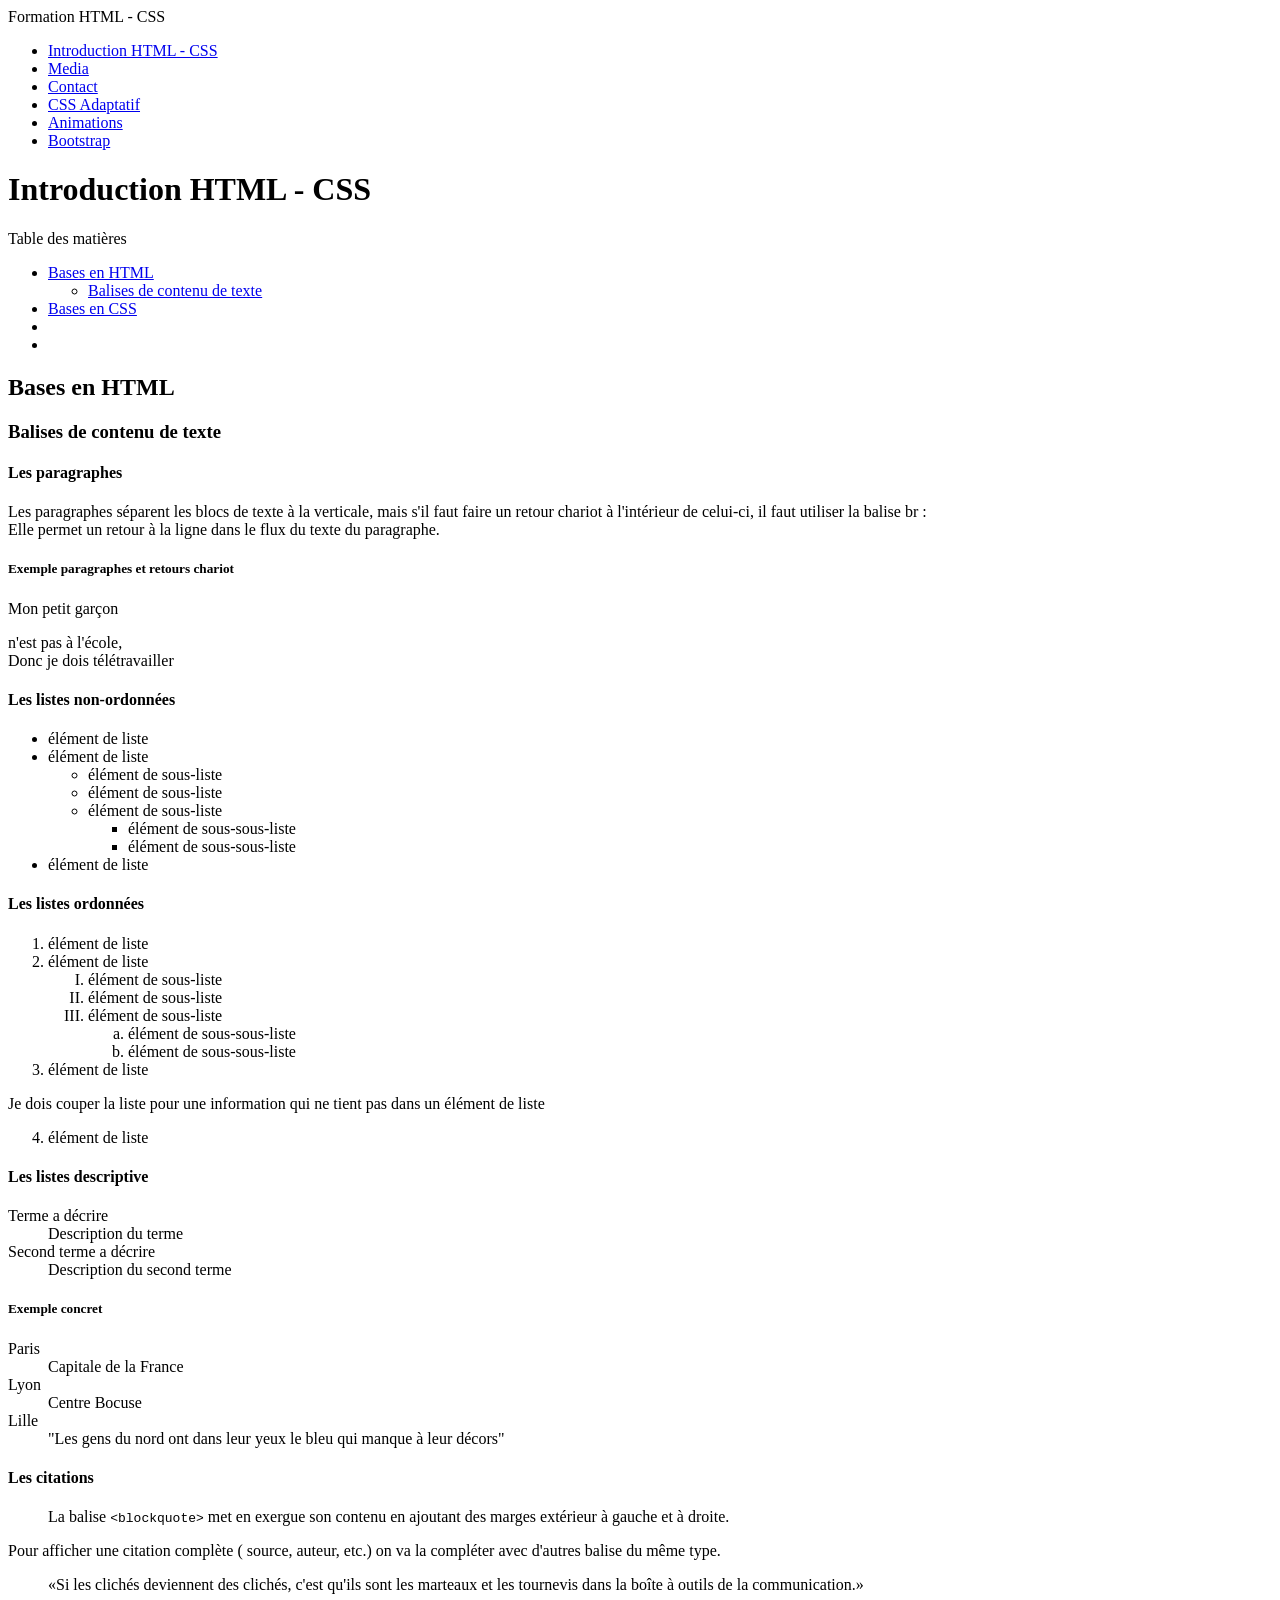
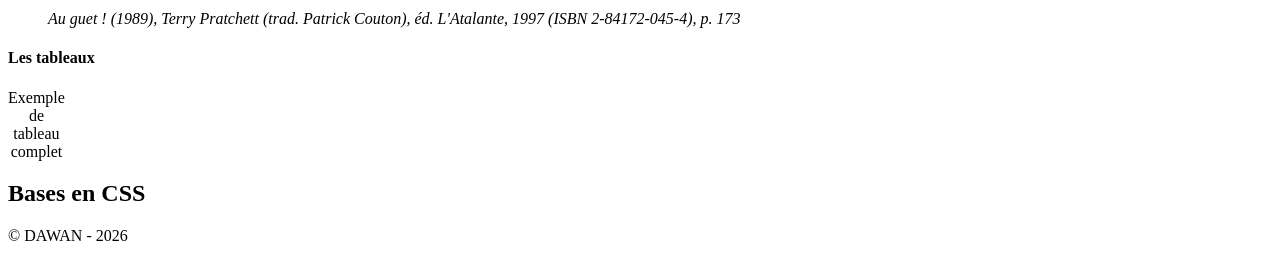
==== index.html @ 3b0980b7 "HTML intro balise de contenu de texte citation" ====
<!DOCTYPE html>
<html lang="fr">

<head>
    <meta charset="UTF-8" />
    <meta name="viewport" content="width=device-width, initial-scale=1.0" />
    <title>Introduction HTML - CSS | Formation HTML - CSS</title>
    <!-- Commentaire en HTML -->
    <!-- 
    C'est dans la partie head que l'on va aussi déclarer :  
        * Des meta supplémentaires pour le référencement
        * les liens vers les fichiers CSS de style du document
        * les liens vers les fichiers scripts (par exemple javascript)
    -->
</head>
<!-- Une seule balise body par page -->

<body>
    <header role="banner">
        <div>
            <span>Formation HTML - CSS</span>
        </div>
    </header>
    <nav role="navigation">
        <div>
            <ul>
                <li><a href="./index.html" title="Introduction HTML - CSS" aria-current="page"
                        target="_self">Introduction HTML - CSS</a></li>
                <li><a href="./media.html" title="Les media en HTML - CSS" target="_self">Media</a></li>
                <li><a href="./formulaire.html" title="Les formulaire en HTML - CSS" target="_self">Contact</a></li>
                <li><a href="./adaptatif.html" title="Le CSS Adaptatif" target="_self">CSS Adaptatif</a></li>
                <li><a href="./animations.html" title="Les animations en HTML - CSS" target="_self">Animations</a></li>
                <li><a href="./bootstrap.html" title="Le framework CSS bootstrap" target="_self">Bootstrap</a></li>
            </ul>
        </div>
    </nav>
    <!-- La balise main ne doit apparaître qu'une seule fois par document HTML -->
    <main>
        <header>
            <!-- l'élément de titre h1 ne doit apparaître qu'une fois par document HTML -->
            <h1>Introduction HTML - CSS</h1>
        </header>
        <!-- L'aside permet de créer du contenu dont la pertinence est satellite au contenu principal -->
        <aside>
            <span>Table des matières</span>
            <nav>
                <ul>
                    <li>
                        <a href="#bases-en-html" title="Aller à la section Bases HTML">Bases en HTML</a>
                        <ul>
                            <li><a href="#balises-de-contenu-de-texte"
                                    title="Aller à la section balises de texte">Balises de contenu de texte</a></li>
                        </ul>
                    </li>
                    <li><a href="#bases-en-css" title="Aller à la section Bases CSS">Bases en CSS</a></li>
                    <li><a href="#" title="Aller à la section "></a></li>
                    <li><a href="#" title="Aller à la section "></a></li>
                </ul>
            </nav>
        </aside>
        <!-- On divise le sujet "Introduction au HTML - CSS en deux partie distincte en utilisant les section" -->
        <section>
            <h2 id="bases-en-html">Bases en HTML</h2>
            <h3 id="balises-de-contenu-de-texte">Balises de contenu de texte</h3>
            <article>
                <h4>Les paragraphes</h4>
                <p>
                    Les paragraphes séparent les blocs de texte à la verticale, mais s'il faut faire un retour
                    chariot à l'intérieur de celui-ci, il faut utiliser la balise br : <br />
                    Elle permet un retour à la ligne dans le flux du texte du paragraphe.
                </p>
                <h5>Exemple paragraphes et retours chariot</h5>
                <p>
                    Mon petit garçon
                </p>
                <p>
                    n'est pas à l'école, <br />Donc je dois télétravailler
                </p>
            </article>
            <article>
                <h4>Les listes non-ordonnées</h4>
                <ul>
                    <li>élément de liste</li>
                    <li>
                        élément de liste
                        <ul>
                            <li>élément de sous-liste</li>
                            <li>élément de sous-liste</li>
                            <li>
                                élément de sous-liste
                                <ul>
                                    <li>élément de sous-sous-liste</li>
                                    <li>élément de sous-sous-liste</li>
                                </ul>
                            </li>
                        </ul>
                    </li>
                    <li>élément de liste</li>
                </ul>
            </article>
            <article>
                <h4>Les listes ordonnées</h4>
                <ol>
                    <li>élément de liste</li>
                    <li>
                        élément de liste
                        <ol type="I">
                            <li>élément de sous-liste</li>
                            <li>élément de sous-liste</li>
                            <li>
                                élément de sous-liste
                                <ol type="a">
                                    <li>élément de sous-sous-liste</li>
                                    <li>élément de sous-sous-liste</li>
                                </ol>
                            </li>
                        </ol>
                    </li>
                    <li>élément de liste</li>
                </ol>
                <p>
                    Je dois couper la liste pour une information qui ne tient pas dans un élément de liste
                </p>
                <ol start="4">
                    <li>élément de liste</li>
                </ol>
            </article>
            <article>
                <h4>Les listes descriptive</h4>
                <dl>
                    <dt>Terme a décrire</dt>
                    <dd>Description du terme</dd>

                    <dt>Second terme a décrire</dt>
                    <dd>Description du second terme</dd>
                </dl>
                <h5>Exemple concret</h5>
                <dl>
                    <dt>Paris</dt>
                    <dd>Capitale de la France</dd>

                    <dt>Lyon</dt>
                    <dd>Centre Bocuse</dd>

                    <dt>Lille</dt>
                    <dd>"Les gens du nord ont dans leur yeux le bleu qui manque à leur décors"</dd>
                </dl>
            </article>
            <article>
                <h4>Les citations</h4>
                <blockquote>
                    <p>
                        La balise <code>&lt;blockquote&gt;</code> met en exergue son contenu en ajoutant des marges
                        extérieur à gauche et à droite.
                    </p>
                </blockquote>
                <p>
                    Pour afficher une citation complète ( source, auteur, etc.) on va la compléter avec d'autres balise du même type.
                </p>
                <blockquote>
                    <p>
                        <q cite="https://fr.wikiquote.org/wiki/Terry_Pratchett#Au_guet_!,_1989">Si les clichés deviennent des clichés, c'est qu'ils sont les marteaux et les tournevis dans la boîte à outils de la communication.</q>
                    </p>
                    <p>
                        <cite>Au guet ! (1989), Terry Pratchett (trad. Patrick Couton), éd. L'Atalante, 1997  (ISBN 2-84172-045-4), p. 173</cite>
                    </p>
                </blockquote>
            </article>
            <article>
                <h4>Les tableaux</h4>
                <table>
                    <caption>Exemple de tableau complet</caption>
                    <thead>
                        <tr>
                            
                        </tr>
                    </thead>
                    <tbody>

                    </tbody>
                    <tfoot>

                    </tfoot>
                </table>
            </article>
        </section>
        <section>
            <h2 id="bases-en-CSS">Bases en CSS</h2>
        </section>
    </main>
    <footer>
        <div>
            &copy; DAWAN - 2026
        </div>
    </footer>
</body>

</html>
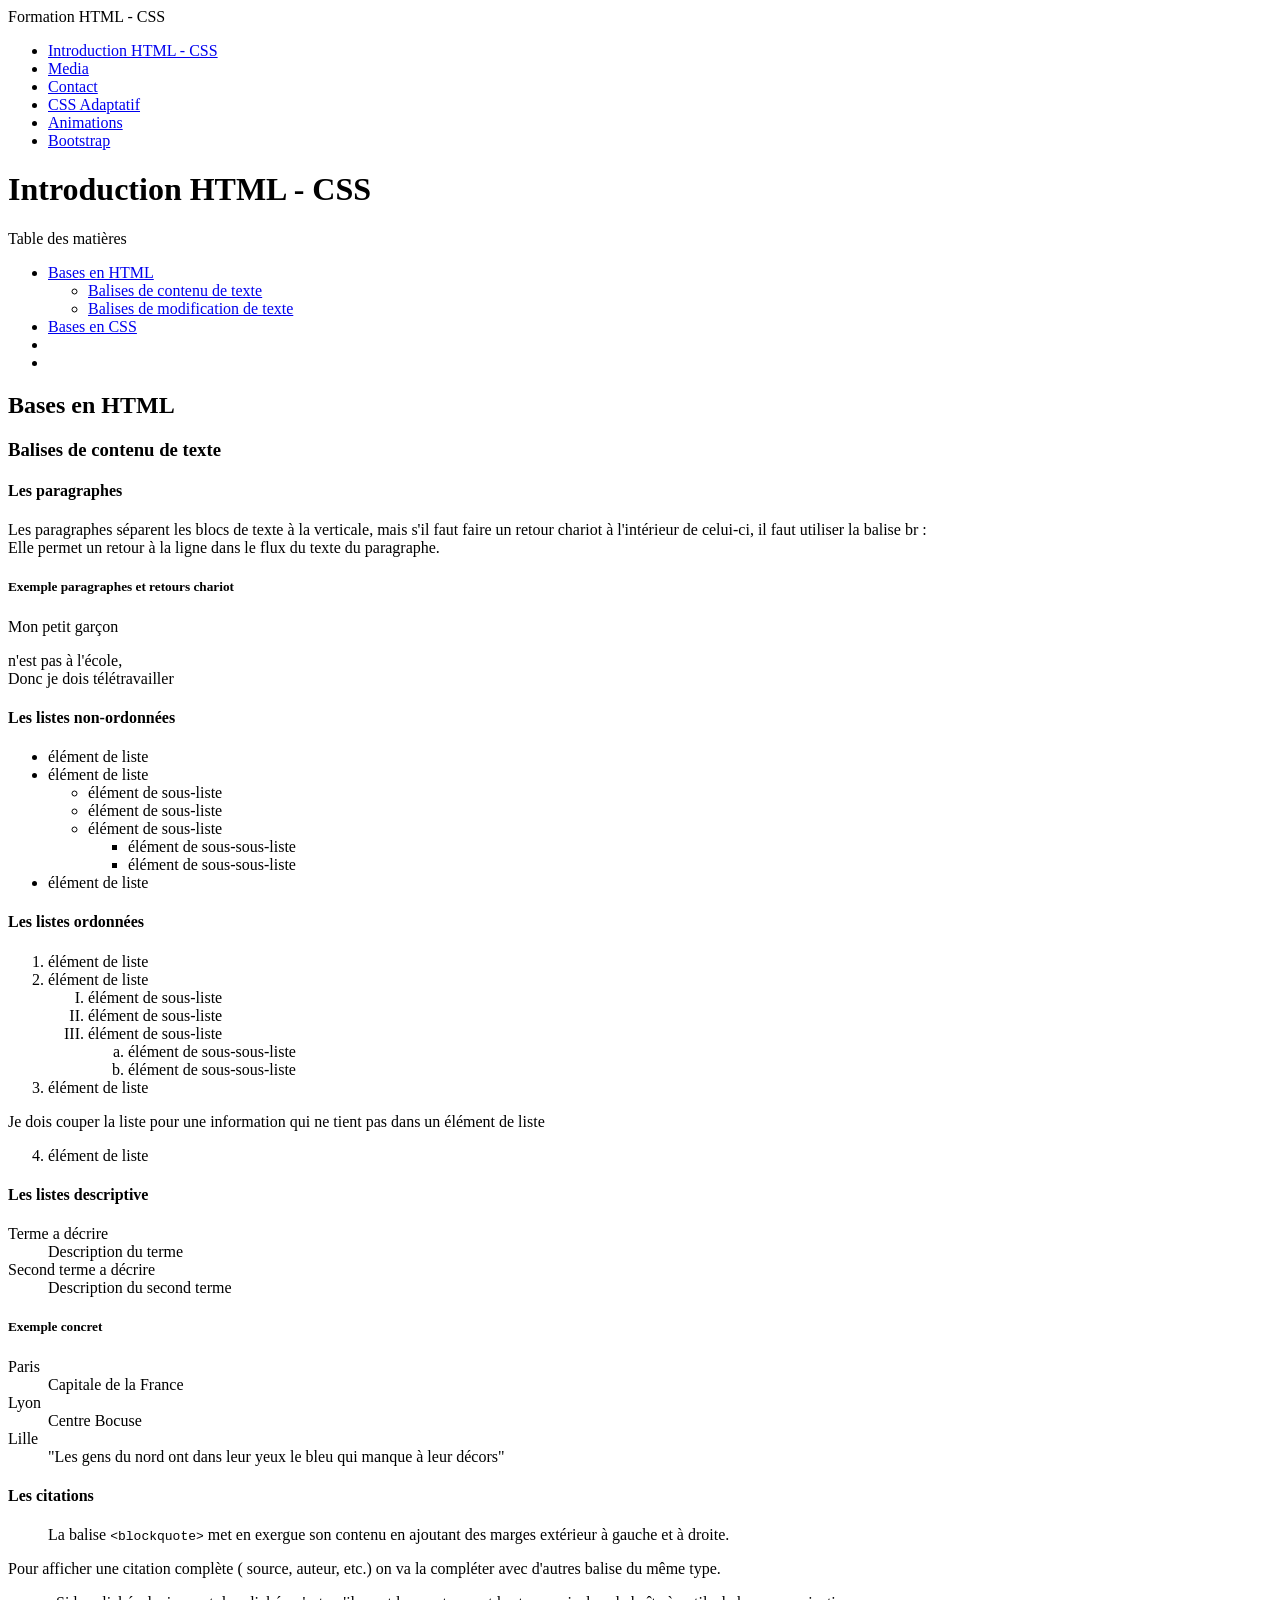
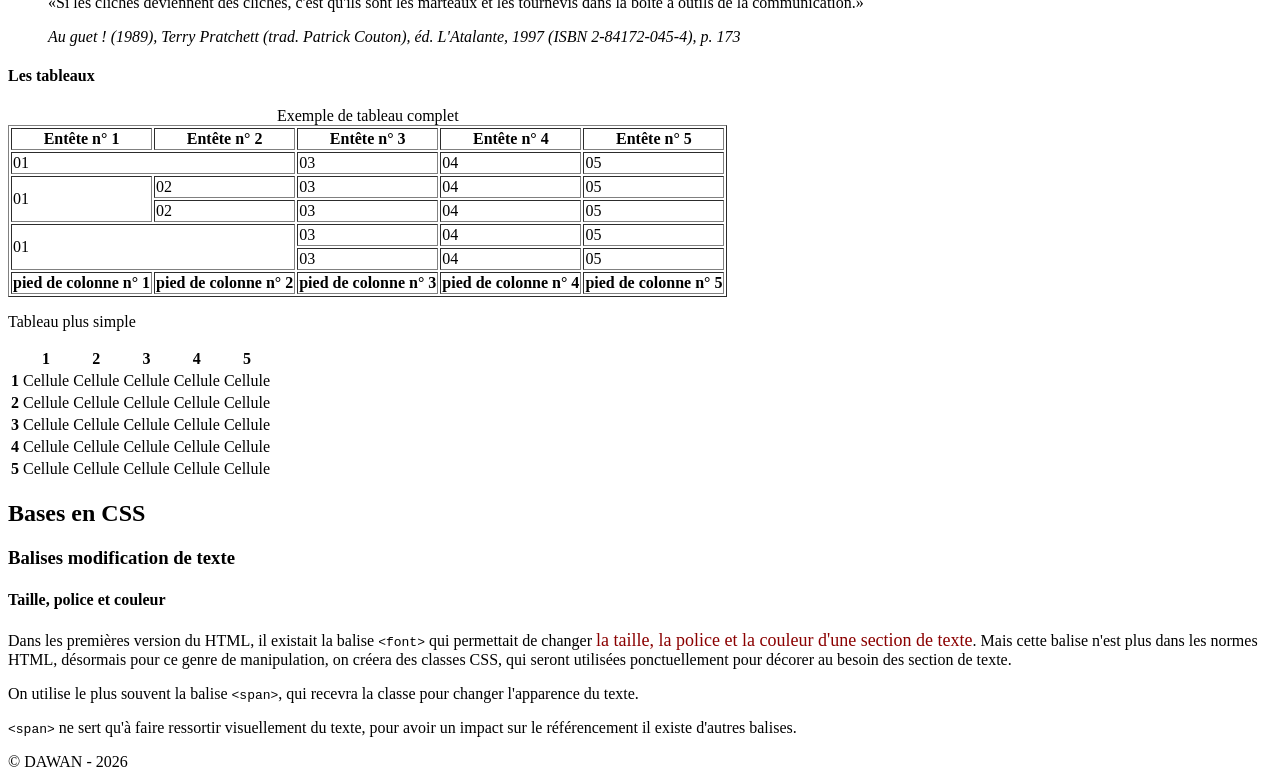
==== commit a1052d15: "HTML intro balise de modification de texte" ====
--- a/index.html
+++ b/index.html
@@ -49,7 +49,11 @@
                         <a href="#bases-en-html" title="Aller à la section Bases HTML">Bases en HTML</a>
                         <ul>
                             <li><a href="#balises-de-contenu-de-texte"
-                                    title="Aller à la section balises de texte">Balises de contenu de texte</a></li>
+                                    title="Aller à la section balises de contenu texte">Balises de contenu de texte</a>
+                            </li>
+                            <li><a href="#balises-modification-de-texte"
+                                    title="Aller à la section balises de modification de texte">Balises de modification
+                                    de texte</a></li>
                         </ul>
                     </li>
                     <li><a href="#bases-en-css" title="Aller à la section Bases CSS">Bases en CSS</a></li>
@@ -155,37 +159,157 @@
                     </p>
                 </blockquote>
                 <p>
-                    Pour afficher une citation complète ( source, auteur, etc.) on va la compléter avec d'autres balise du même type.
+                    Pour afficher une citation complète ( source, auteur, etc.) on va la compléter avec d'autres balise
+                    du même type.
                 </p>
                 <blockquote>
                     <p>
-                        <q cite="https://fr.wikiquote.org/wiki/Terry_Pratchett#Au_guet_!,_1989">Si les clichés deviennent des clichés, c'est qu'ils sont les marteaux et les tournevis dans la boîte à outils de la communication.</q>
+                        <q cite="https://fr.wikiquote.org/wiki/Terry_Pratchett#Au_guet_!,_1989">Si les clichés
+                            deviennent des clichés, c'est qu'ils sont les marteaux et les tournevis dans la boîte à
+                            outils de la communication.</q>
                     </p>
                     <p>
-                        <cite>Au guet ! (1989), Terry Pratchett (trad. Patrick Couton), éd. L'Atalante, 1997  (ISBN 2-84172-045-4), p. 173</cite>
+                        <cite>Au guet ! (1989), Terry Pratchett (trad. Patrick Couton), éd. L'Atalante, 1997 (ISBN
+                            2-84172-045-4), p. 173</cite>
                     </p>
                 </blockquote>
             </article>
             <article>
                 <h4>Les tableaux</h4>
-                <table>
+                <table border="1">
                     <caption>Exemple de tableau complet</caption>
                     <thead>
                         <tr>
-                            
+                            <th role="columnheader">Entête n° 1</th>
+                            <th role="columnheader">Entête n° 2</th>
+                            <th role="columnheader">Entête n° 3</th>
+                            <th role="columnheader">Entête n° 4</th>
+                            <th role="columnheader">Entête n° 5</th>
                         </tr>
                     </thead>
                     <tbody>
-
+                        <tr>
+                            <td colspan="2">01</td>
+                            <!--<td>02</td>-->
+                            <td>03</td>
+                            <td>04</td>
+                            <td>05</td>
+                        </tr>
+                        <tr>
+                            <td rowspan="2">01</td>
+                            <td>02</td>
+                            <td>03</td>
+                            <td>04</td>
+                            <td>05</td>
+                        </tr>
+                        <tr>
+                            <!--<td>01</td>-->
+                            <td>02</td>
+                            <td>03</td>
+                            <td>04</td>
+                            <td>05</td>
+                        </tr>
+                        <tr>
+                            <!-- appliquer ce qu'il faut pour que la cellule suivante fasse 2 colonnes et deux lignes -->
+                            <td colspan="2" rowspan="2">01</td>
+                            <!--<td>02</td>-->
+                            <td>03</td>
+                            <td>04</td>
+                            <td>05</td>
+                        </tr>
+                        <tr>
+                            <!--<td>01</td>-->
+                            <!--<td>02</td>-->
+                            <td>03</td>
+                            <td>04</td>
+                            <td>05</td>
+                        </tr>
                     </tbody>
                     <tfoot>
-
+                        <tr>
+                            <th>pied de colonne n° 1</th>
+                            <th>pied de colonne n° 2</th>
+                            <th>pied de colonne n° 3</th>
+                            <th>pied de colonne n° 4</th>
+                            <th>pied de colonne n° 5</th>
+                        </tr>
                     </tfoot>
+                </table>
+                <p>
+                    Tableau plus simple
+                </p>
+                <table>
+                    <tr>
+                        <th></th>
+                        <th role="columnheader">1</th>
+                        <th role="columnheader">2</th>
+                        <th role="columnheader">3</th>
+                        <th role="columnheader">4</th>
+                        <th role="columnheader">5</th>
+                    </tr>
+                    <tr>
+                        <th role="rowheader">1</th>
+                        <td>Cellule</td>
+                        <td>Cellule</td>
+                        <td>Cellule</td>
+                        <td>Cellule</td>
+                        <td>Cellule</td>
+                    </tr>
+                    <tr>
+                        <th role="rowheader">2</th>
+                        <td>Cellule</td>
+                        <td>Cellule</td>
+                        <td>Cellule</td>
+                        <td>Cellule</td>
+                        <td>Cellule</td>
+                    </tr>
+                    <tr>
+                        <th role="rowheader">3</th>
+                        <td>Cellule</td>
+                        <td>Cellule</td>
+                        <td>Cellule</td>
+                        <td>Cellule</td>
+                        <td>Cellule</td>
+                    </tr>
+                    <tr>
+                        <th role="rowheader">4</th>
+                        <td>Cellule</td>
+                        <td>Cellule</td>
+                        <td>Cellule</td>
+                        <td>Cellule</td>
+                        <td>Cellule</td>
+                    </tr>
+                    <tr>
+                        <th role="rowheader">5</th>
+                        <td>Cellule</td>
+                        <td>Cellule</td>
+                        <td>Cellule</td>
+                        <td>Cellule</td>
+                        <td>Cellule</td>
+                    </tr>
                 </table>
             </article>
         </section>
         <section>
             <h2 id="bases-en-CSS">Bases en CSS</h2>
+            <h3 id="balises-modification-de-texte">Balises modification de texte</h3>
+            <article>
+                <h4>Taille, police et couleur</h4>
+                <p>
+                    Dans les premières version du HTML, il existait la balise <code>&lt;font&gt;</code> qui permettait
+                    de changer
+                    <font size="4" face="Impact" color="darkred">la taille, la police et la couleur d'une section de
+                        texte</font>. Mais cette balise n'est plus dans les normes HTML, désormais pour ce genre de
+                    manipulation, on créera des classes CSS, qui seront utilisées ponctuellement pour décorer au besoin
+                    des section de texte.
+                </p>
+                <p>
+                    On utilise le plus souvent la balise <code>&lt;span&gt;</code>, qui recevra la classe pour changer <span class="danger">l'apparence du texte</span>.
+                </p>
+                <p>
+                    <code>&lt;span&gt;</code> ne sert qu'à faire ressortir visuellement du texte, pour avoir un impact sur le <span class="titi">référencement</span> il existe d'autres balises.
+                </p>
+            </article>
         </section>
     </main>
     <footer>
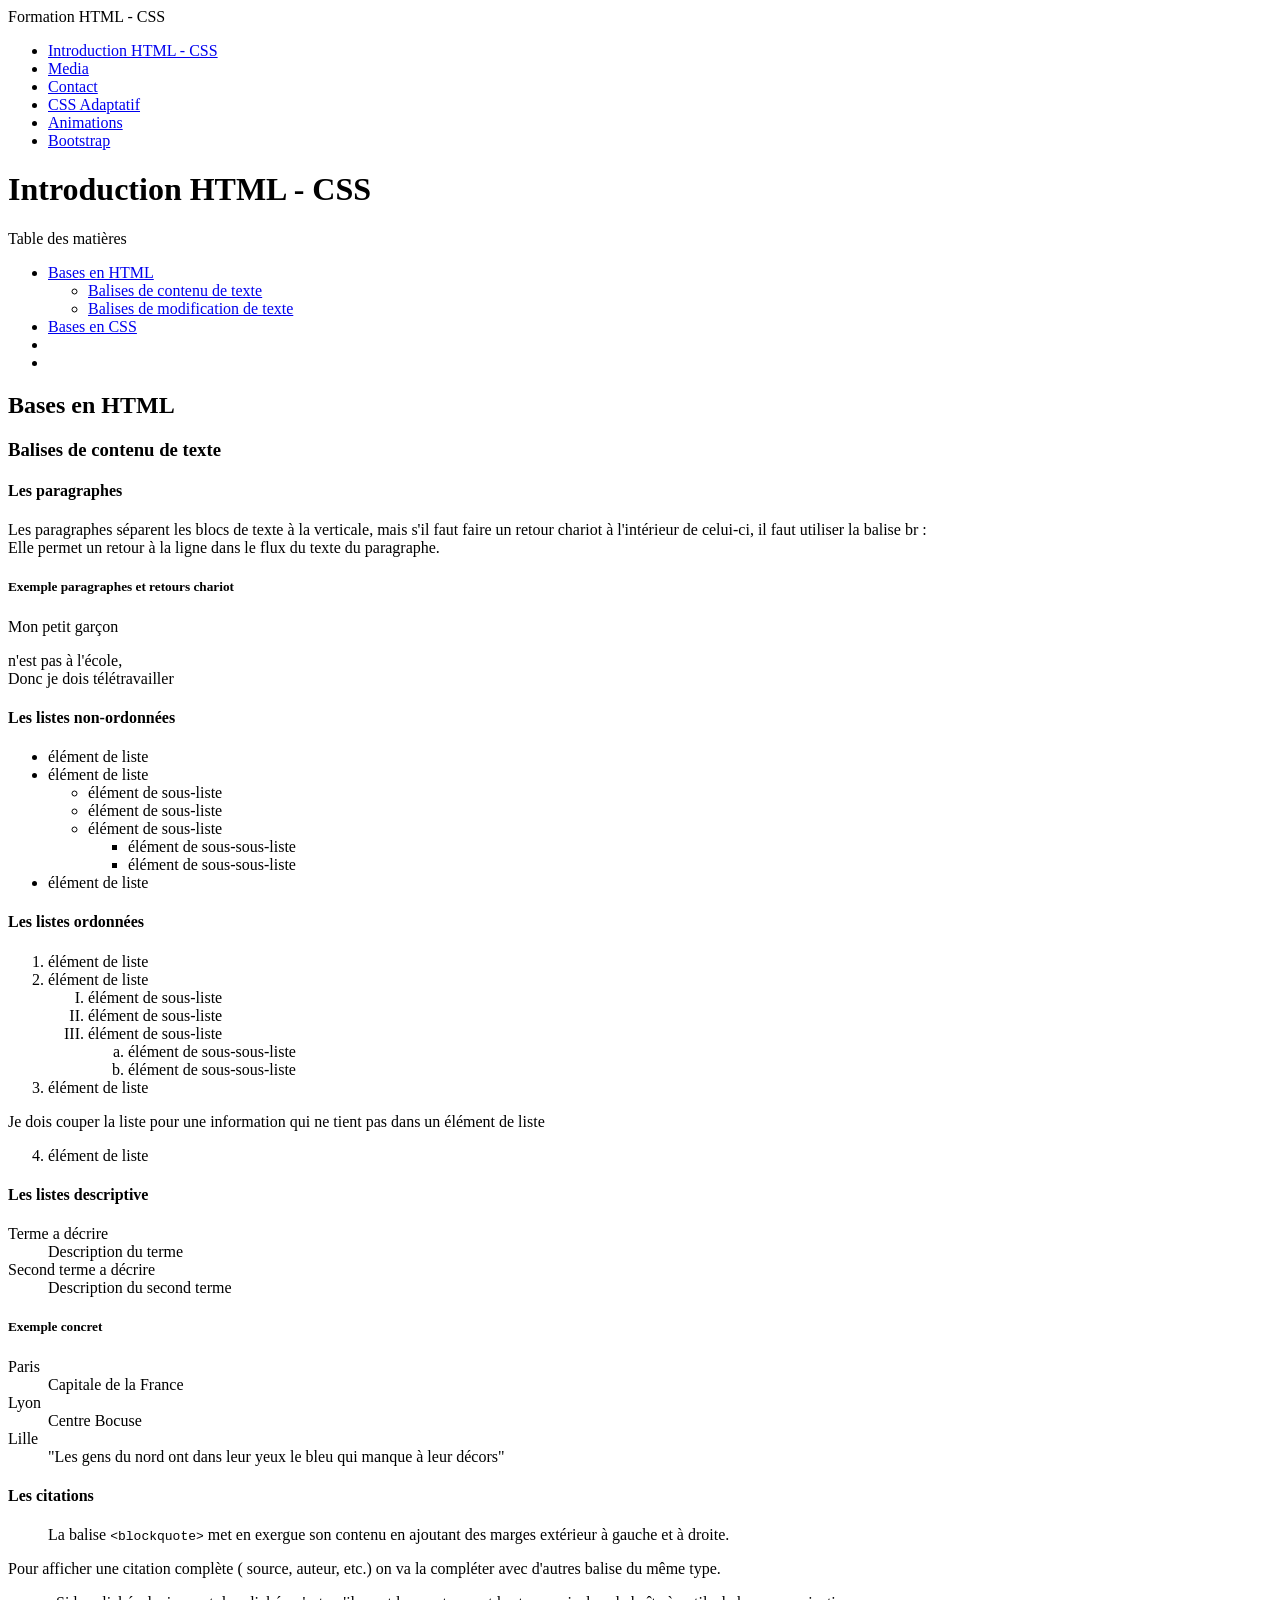
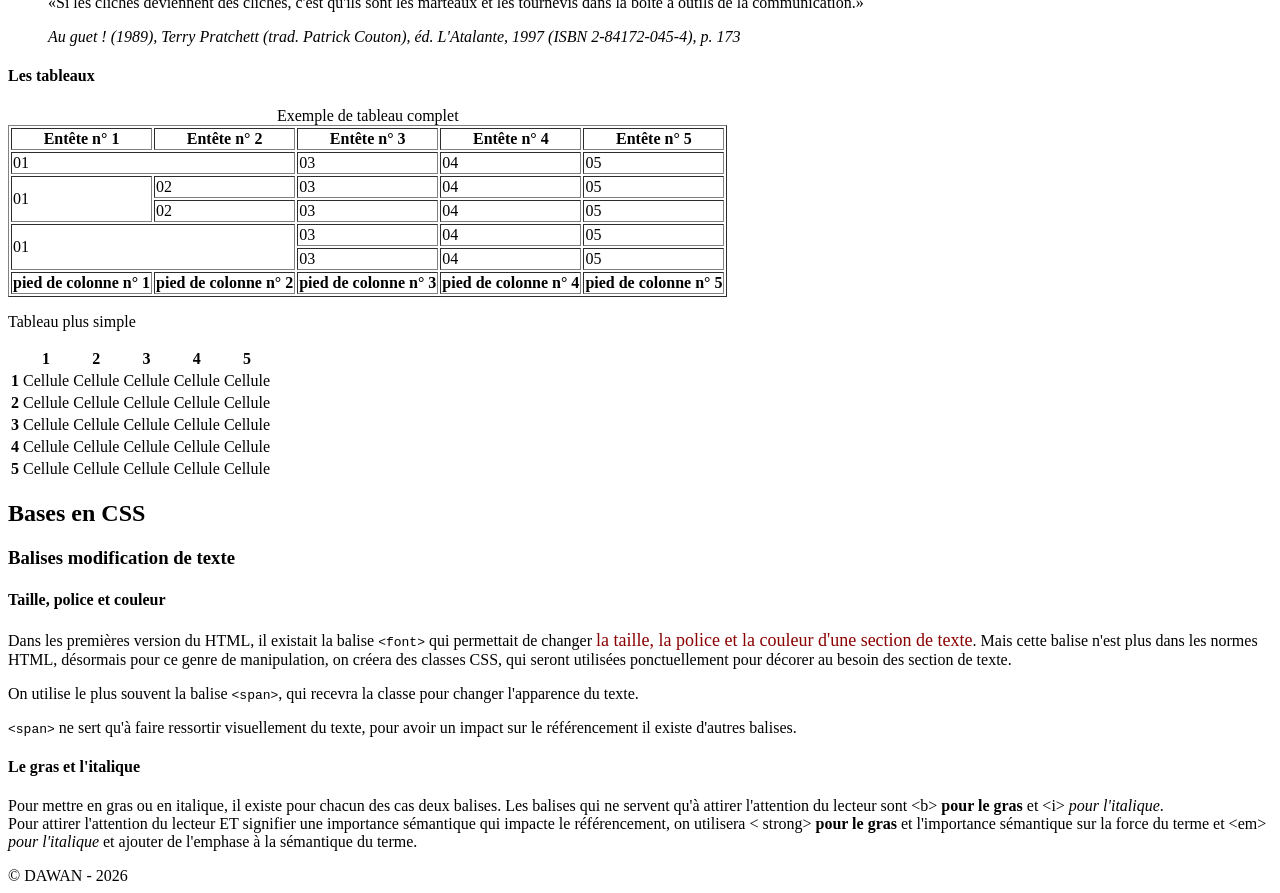
==== commit 52e288bd: "HTML intro balise de contenu de texte gras italique" ====
--- a/index.html
+++ b/index.html
@@ -304,10 +304,20 @@
                     des section de texte.
                 </p>
                 <p>
-                    On utilise le plus souvent la balise <code>&lt;span&gt;</code>, qui recevra la classe pour changer <span class="danger">l'apparence du texte</span>.
-                </p>
-                <p>
-                    <code>&lt;span&gt;</code> ne sert qu'à faire ressortir visuellement du texte, pour avoir un impact sur le <span class="titi">référencement</span> il existe d'autres balises.
+                    On utilise le plus souvent la balise <code>&lt;span&gt;</code>, qui recevra la classe pour changer
+                    <span class="danger">l'apparence du texte</span>.
+                </p>
+                <p>
+                    <code>&lt;span&gt;</code> ne sert qu'à faire ressortir visuellement du texte, pour avoir un impact
+                    sur le <span class="titi">référencement</span> il existe d'autres balises.
+                </p>
+            </article>
+            <article>
+                <h4>Le gras et l'italique</h4>
+                <p>
+                    Pour mettre en gras ou en italique, il existe pour chacun des cas deux balises. Les balises qui ne
+                    servent qu'à attirer l'attention du lecteur sont &lt;b&gt; <b>pour le gras</b> et &lt;i&gt; <i>pour l'italique</i>.<br />
+                    Pour attirer l'attention du lecteur ET signifier une importance sémantique qui impacte le référencement, on utilisera &lt; strong&gt; <strong>pour le gras</strong> et l'importance sémantique sur la force du terme et &lt;em&gt; <em>pour l'italique</em> et ajouter de l'emphase à la sémantique du terme.
                 </p>
             </article>
         </section>
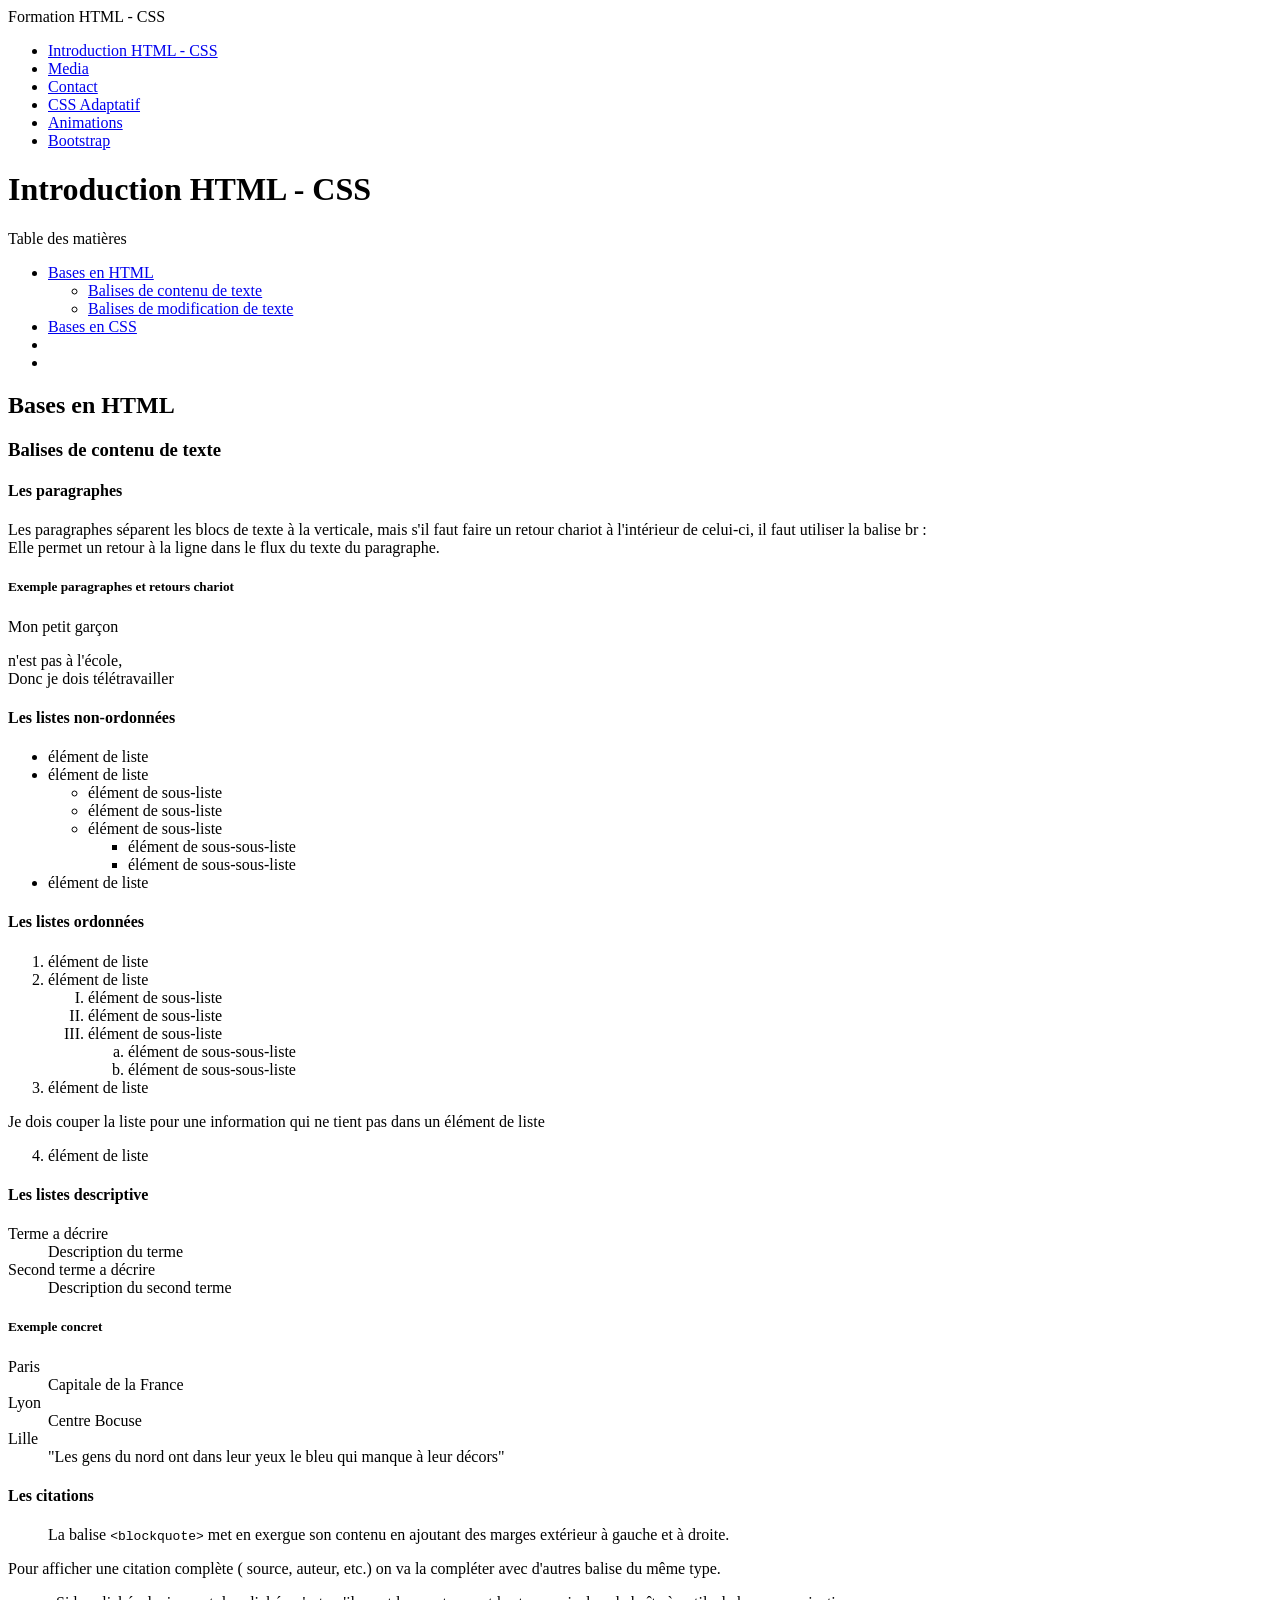
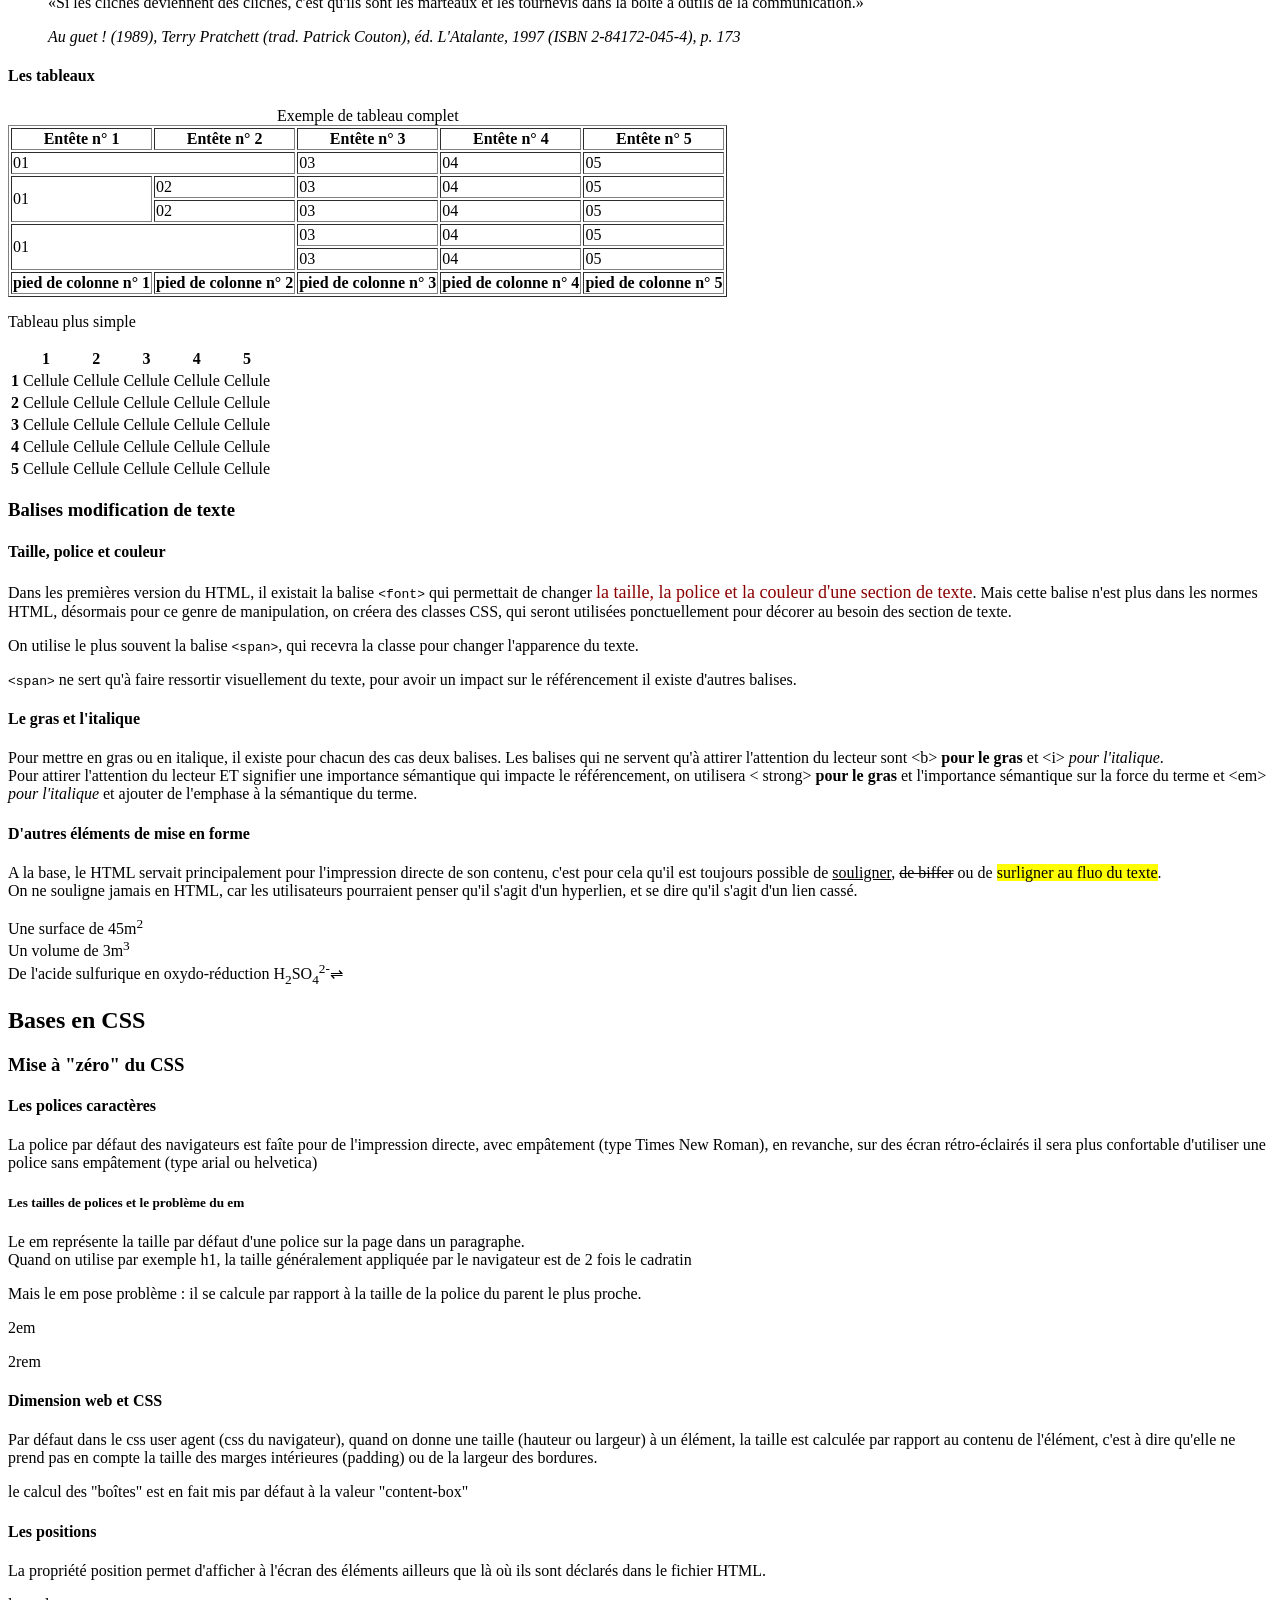
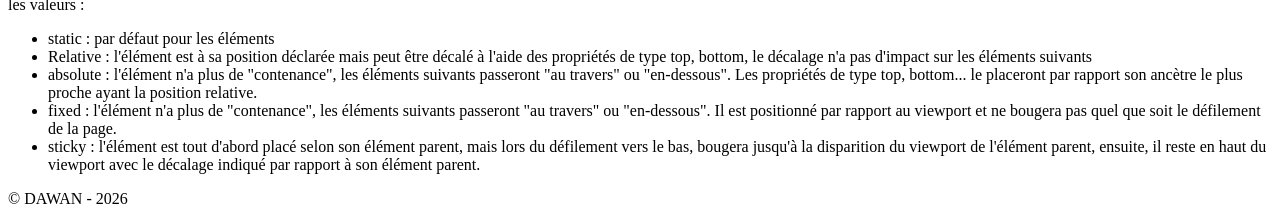
==== commit efdeb704: "CSS intro : page préparée" ====
--- a/index.html
+++ b/index.html
@@ -289,9 +289,6 @@
                     </tr>
                 </table>
             </article>
-        </section>
-        <section>
-            <h2 id="bases-en-CSS">Bases en CSS</h2>
             <h3 id="balises-modification-de-texte">Balises modification de texte</h3>
             <article>
                 <h4>Taille, police et couleur</h4>
@@ -316,9 +313,92 @@
                 <h4>Le gras et l'italique</h4>
                 <p>
                     Pour mettre en gras ou en italique, il existe pour chacun des cas deux balises. Les balises qui ne
-                    servent qu'à attirer l'attention du lecteur sont &lt;b&gt; <b>pour le gras</b> et &lt;i&gt; <i>pour l'italique</i>.<br />
-                    Pour attirer l'attention du lecteur ET signifier une importance sémantique qui impacte le référencement, on utilisera &lt; strong&gt; <strong>pour le gras</strong> et l'importance sémantique sur la force du terme et &lt;em&gt; <em>pour l'italique</em> et ajouter de l'emphase à la sémantique du terme.
-                </p>
+                    servent qu'à attirer l'attention du lecteur sont &lt;b&gt; <b>pour le gras</b> et &lt;i&gt; <i>pour
+                        l'italique</i>.<br />
+                    Pour attirer l'attention du lecteur ET signifier une importance sémantique qui impacte le
+                    référencement, on utilisera &lt; strong&gt; <strong>pour le gras</strong> et l'importance sémantique
+                    sur la force du terme et &lt;em&gt; <em>pour l'italique</em> et ajouter de l'emphase à la sémantique
+                    du terme.
+                </p>
+            </article>
+            <article>
+                <h4>D'autres éléments de mise en forme</h4>
+                <p>
+                    A la base, le HTML servait principalement pour l'impression directe de son contenu, c'est pour
+                    cela qu'il est toujours possible de <u>souligner</u>, <s>de biffer</s> ou de <mark>surligner au fluo
+                        du texte</mark>.<br />
+                    On ne souligne jamais en HTML, car les utilisateurs pourraient penser qu'il s'agit d'un hyperlien,
+                    et se dire qu'il s'agit d'un lien cassé.
+                </p>
+                <p>
+                    Une surface de 45m<sup>2</sup><br />
+                    Un volume de 3m<sup>3</sup><br />
+                    De l'acide sulfurique en oxydo-réduction H<sub>2</sub>SO<sub>4</sub><sup>2-</sup>&#x21CC;
+                </p>
+            </article>
+        </section>
+        <section>
+            <h2 id="bases-en-css">Bases en CSS</h2>
+            <h3 id="mise-a-zero-du-css">Mise à "zéro" du CSS</h3>
+            <article>
+                <h4>Les polices caractères</h4>
+                <p>
+                    La police par défaut des navigateurs est faîte pour de l'impression directe, avec empâtement (type Times New Roman), en revanche, sur des écran rétro-éclairés il sera plus confortable d'utiliser une police sans empâtement (type arial ou helvetica)
+                </p>
+                <h5>Les tailles de polices et le problème du em</h5>
+                <p>
+                    Le em représente la taille par défaut d'une police sur la page dans un paragraphe.<br />
+                    Quand on utilise par exemple h1, la taille généralement appliquée par le navigateur est de 2 fois le cadratin
+                </p>
+                <p>
+                    Mais le em pose problème : il se calcule par rapport à la taille de la police du parent le plus proche.
+                </p>
+                <p>
+                    2em
+                </p>
+
+                <p>
+                    2rem
+                </p>
+            </article>
+            <article>
+                <h4>Dimension web et CSS</h4>
+                <p>
+                    Par défaut dans le css user agent (css du navigateur), quand on donne une taille (hauteur ou largeur) à un élément, la taille est calculée par rapport au contenu de l'élément, c'est à dire qu'elle ne prend pas en compte la taille des marges intérieures (padding) ou de la largeur des bordures.
+                </p>
+                <p>
+                    le calcul des "boîtes" est en fait mis par défaut à la valeur "content-box"
+                </p>
+
+
+            </article>
+            <article>
+                <h4>Les positions</h4>
+                <p>
+                    La propriété position permet d'afficher à l'écran des éléments ailleurs que là où ils sont déclarés dans le fichier HTML.
+                </p>
+                <p>
+                    les valeurs :
+                </p>
+                <ul>
+                    <li>
+                        static : par défaut pour les éléments
+                    </li>
+                    <li>
+                        Relative : l'élément est à sa position déclarée mais peut être décalé à l'aide des propriétés de type top, bottom, le décalage n'a pas d'impact sur les éléments suivants
+                    </li>
+                    <li>
+                        absolute : l'élément n'a plus de "contenance", les éléments suivants passeront "au travers" ou "en-dessous". Les propriétés de type top, bottom... le placeront par rapport son ancètre le plus proche ayant la position relative.
+                    </li>
+                    <li>
+                        fixed : l'élément n'a plus de "contenance", les éléments suivants passeront "au travers" ou "en-dessous". Il est positionné par rapport au viewport et ne bougera pas quel que soit le défilement de la page.
+                    </li>
+                    <li>
+                        sticky : l'élément est tout d'abord placé selon son élément parent, mais lors du défilement vers le bas, bougera jusqu'à la disparition du viewport de l'élément parent, ensuite, il reste en haut du viewport avec le décalage indiqué par rapport à son élément parent.
+                    </li>
+
+
+                </ul>
             </article>
         </section>
     </main>
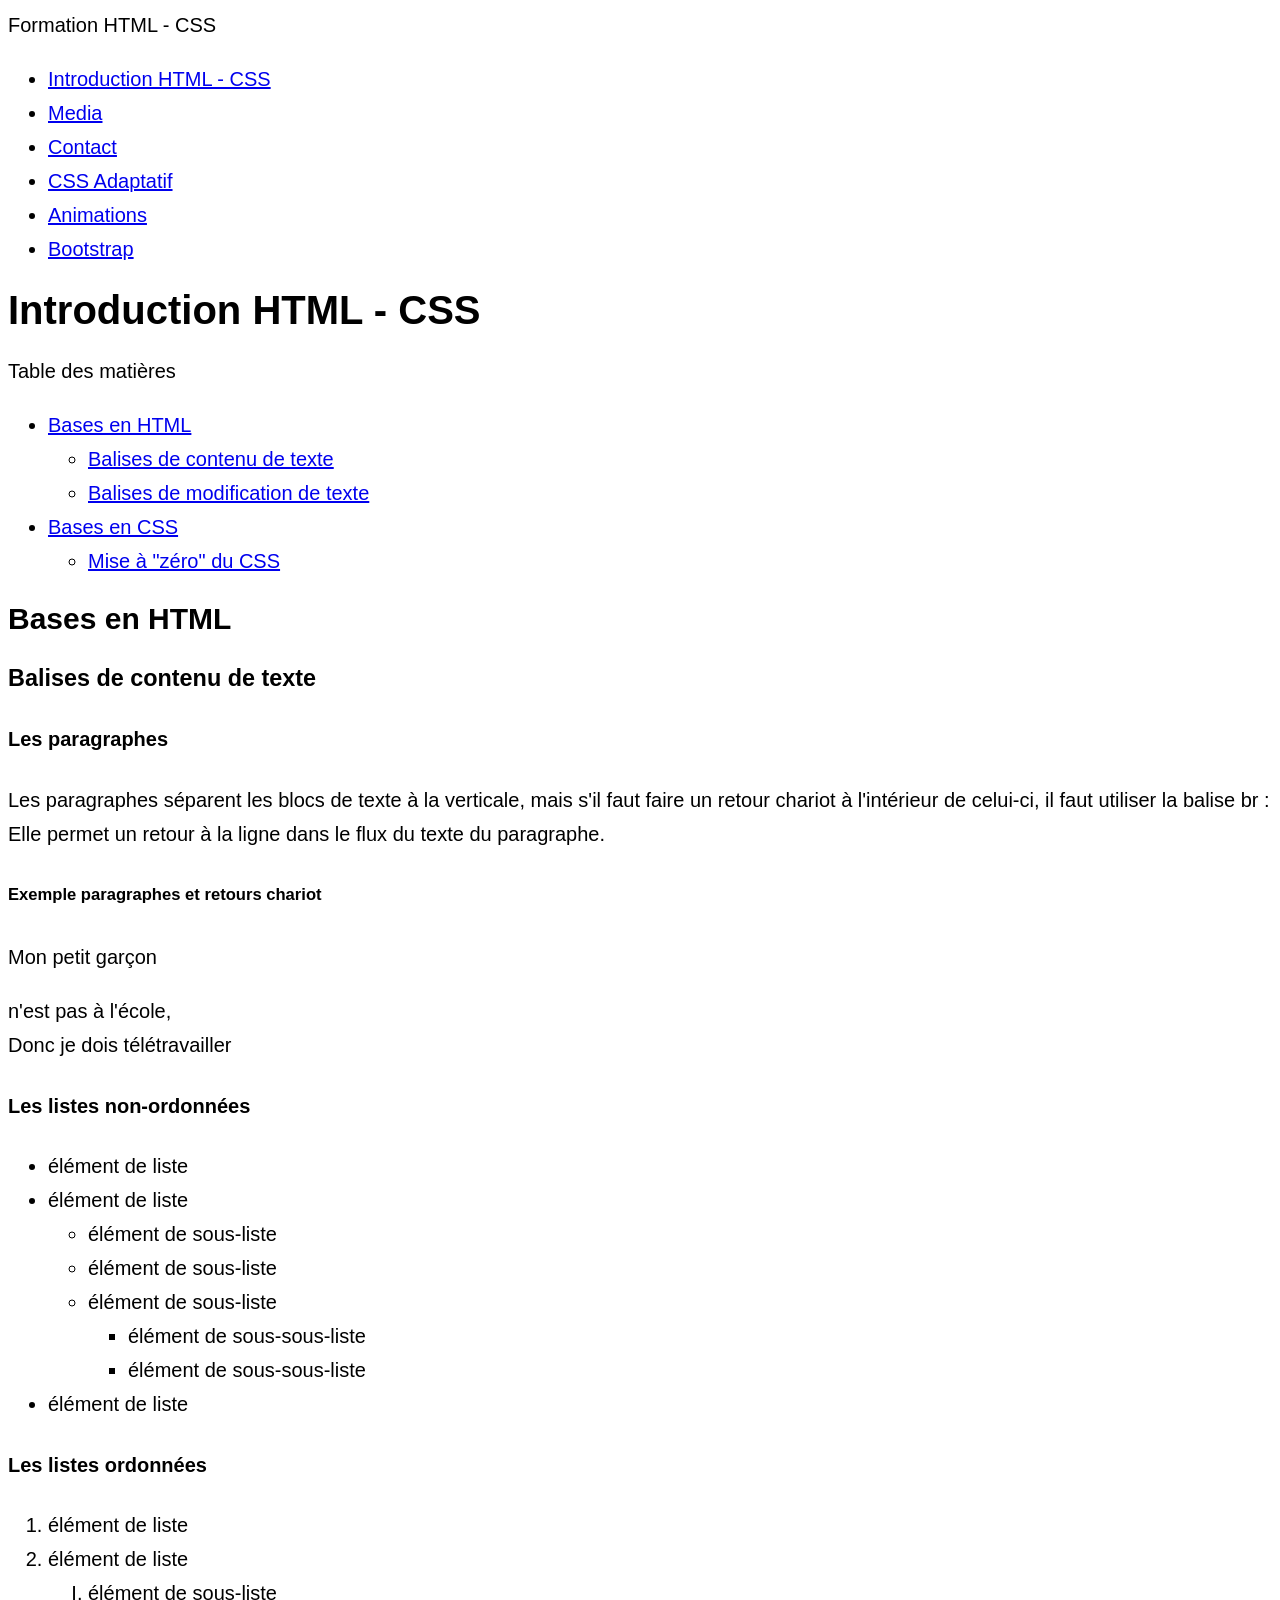
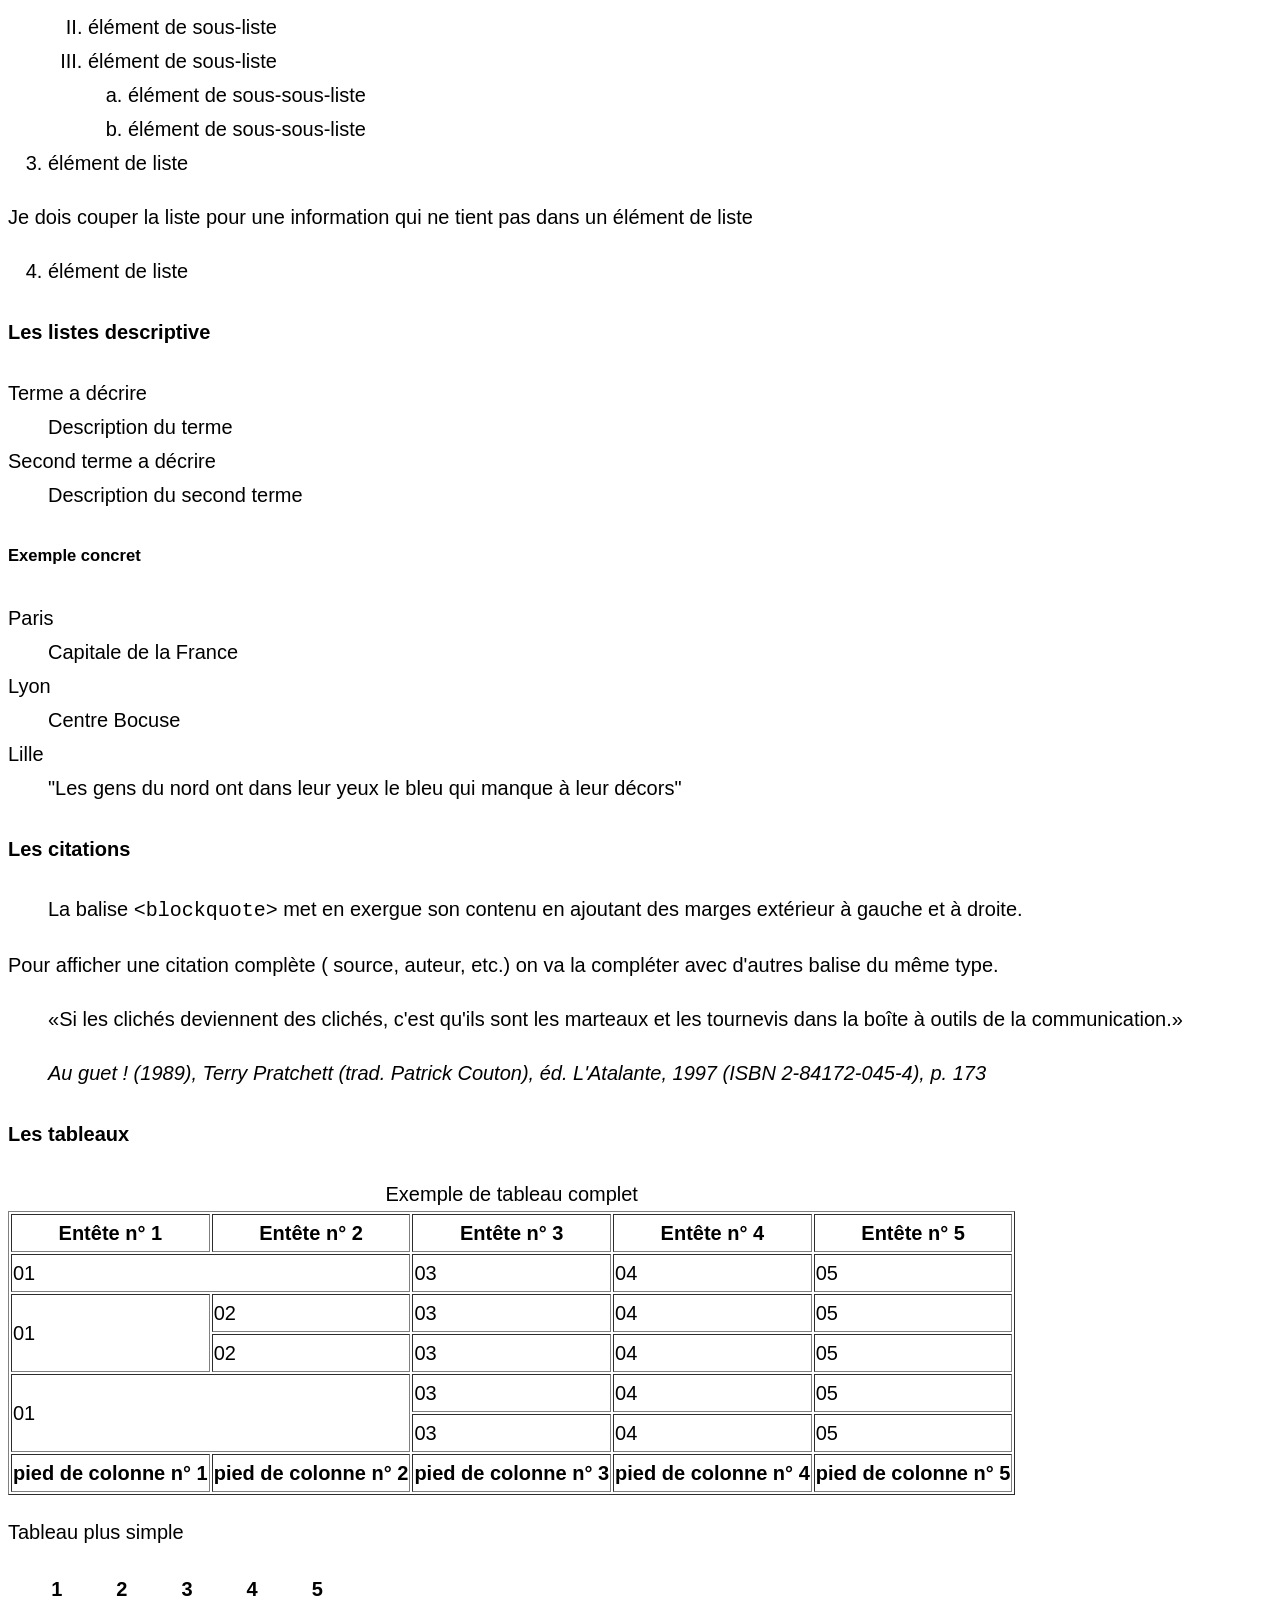
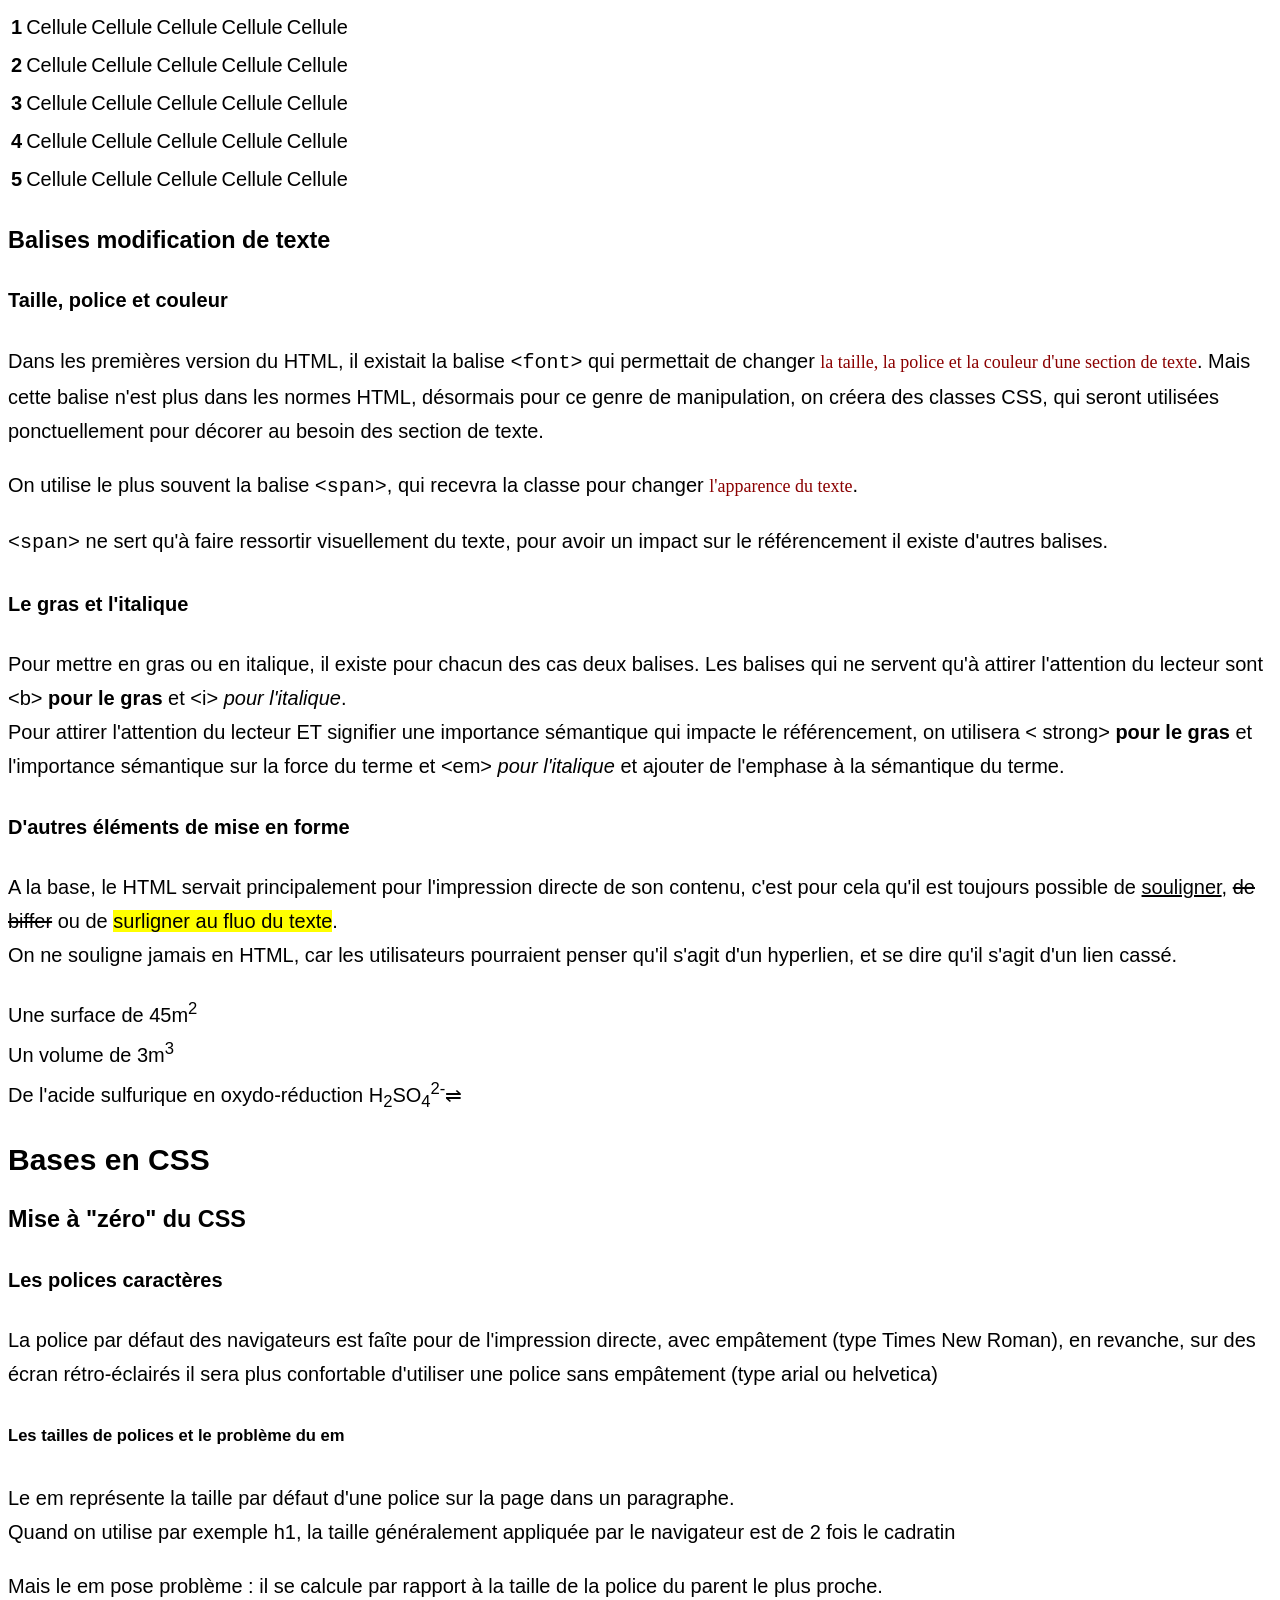
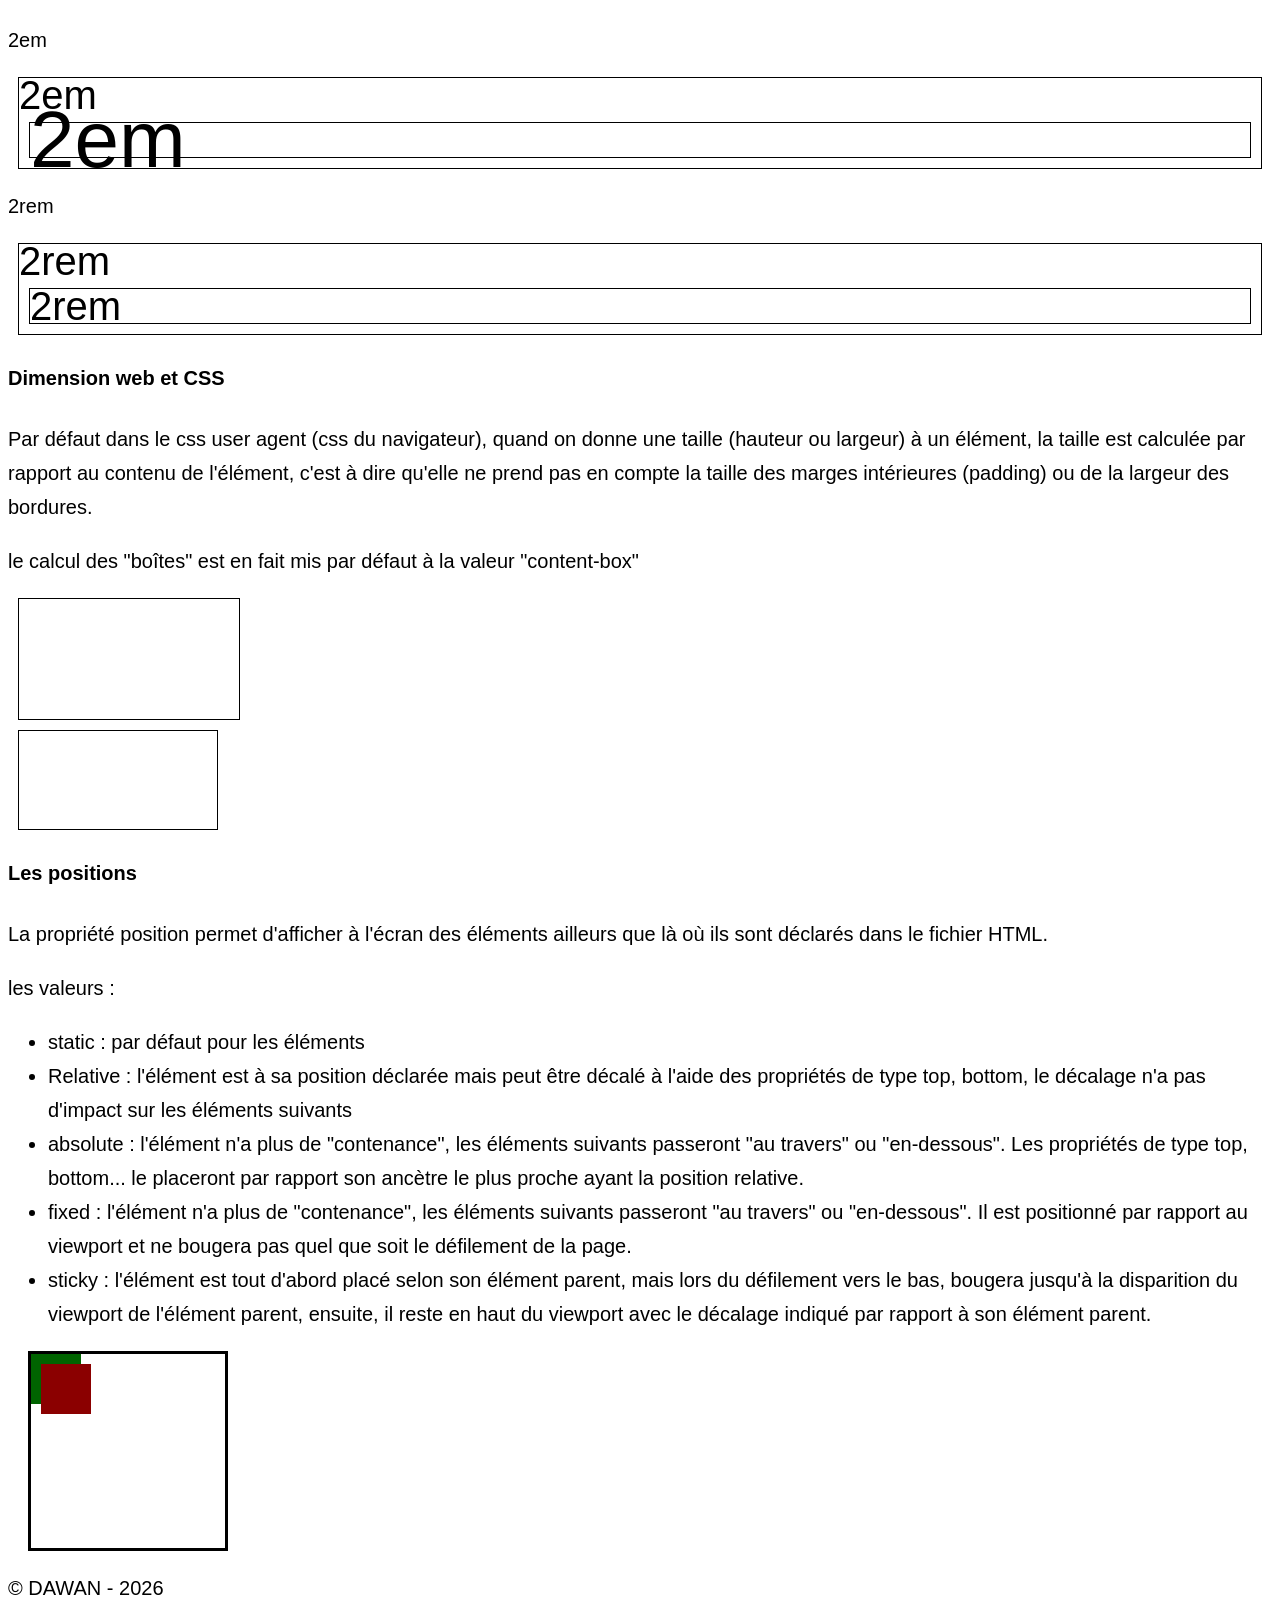
==== commit 345463ec: "preparation partie media" ====
--- a/index.html
+++ b/index.html
@@ -12,6 +12,7 @@
         * les liens vers les fichiers CSS de style du document
         * les liens vers les fichiers scripts (par exemple javascript)
     -->
+    <link rel="stylesheet" href="./css/style.css" />
 </head>
 <!-- Une seule balise body par page -->
 
@@ -24,8 +25,7 @@
     <nav role="navigation">
         <div>
             <ul>
-                <li><a href="./index.html" title="Introduction HTML - CSS" aria-current="page"
-                        target="_self">Introduction HTML - CSS</a></li>
+                <li><a href="./index.html" title="Introduction HTML - CSS" aria-current="page" target="_self">Introduction HTML - CSS</a></li>
                 <li><a href="./media.html" title="Les media en HTML - CSS" target="_self">Media</a></li>
                 <li><a href="./formulaire.html" title="Les formulaire en HTML - CSS" target="_self">Contact</a></li>
                 <li><a href="./adaptatif.html" title="Le CSS Adaptatif" target="_self">CSS Adaptatif</a></li>
@@ -56,9 +56,12 @@
                                     de texte</a></li>
                         </ul>
                     </li>
-                    <li><a href="#bases-en-css" title="Aller à la section Bases CSS">Bases en CSS</a></li>
-                    <li><a href="#" title="Aller à la section "></a></li>
-                    <li><a href="#" title="Aller à la section "></a></li>
+                    <li>
+                        <a href="#bases-en-css" title="Aller à la section Bases CSS">Bases en CSS</a>
+                        <ul>
+                            <li><a href="#mise-a-zero-du-css">Mise à "zéro" du CSS</a></li>
+                        </ul>
+                    </li>
                 </ul>
             </nav>
         </aside>
@@ -356,10 +359,21 @@
                 <p>
                     2em
                 </p>
-
+                <div style="font-size: 2em; border: 1px solid black;margin: 10px;">
+                    2em
+                    <div style="font-size: 2em; border: 1px solid black;margin: 10px;">
+                        2em
+                    </div>
+                </div>
                 <p>
                     2rem
                 </p>
+                <div style="font-size: 2rem; border: 1px solid black;margin: 10px;">
+                    2rem
+                    <div style="font-size: 2rem; border: 1px solid black;margin: 10px;">
+                        2rem
+                    </div>
+                </div>
             </article>
             <article>
                 <h4>Dimension web et CSS</h4>
@@ -369,8 +383,8 @@
                 <p>
                     le calcul des "boîtes" est en fait mis par défaut à la valeur "content-box"
                 </p>
-
-
+                <div style="box-sizing: content-box;width: 200px; height: 100px; border: 1px solid black; padding: 10px;margin: 10px;"></div>
+                <div style="box-sizing: border-box;width: 200px; height: 100px; border: 1px solid black; padding: 10px;margin: 10px;"></div>
             </article>
             <article>
                 <h4>Les positions</h4>
@@ -396,9 +410,11 @@
                     <li>
                         sticky : l'élément est tout d'abord placé selon son élément parent, mais lors du défilement vers le bas, bougera jusqu'à la disparition du viewport de l'élément parent, ensuite, il reste en haut du viewport avec le décalage indiqué par rapport à son élément parent.
                     </li>
-
-
                 </ul>
+                <div class="exemple-position">
+                    <div class="carre-ex carre-rouge"></div>
+                    <div class="carre-ex carre-vert"></div>
+                </div>
             </article>
         </section>
     </main>
--- a/css/style.css
+++ b/css/style.css
@@ -0,0 +1,196 @@
+/*
+Commentaire en CSS
+
+CSS => cascading style sheet ou Feuille de style en cascade
+
+La cascade 
+
+Le principe de base est : si on déclare du CSS pour un élément, la quasi totalité des éléments à l'intérieur vont appliquer ce style par HÉRITAGE
+
+En revanche, si un style est défini en particulier (soit par défaut navigateur, soit pas des déclaration CSS du fichier), les éléments dans ce cas-ci n'appliqueront pas leur héritage.
+
+Unités de tailles en CSS (en web)
+
+Unités les plus souvent utilisées en web
+
+px      =>  pixel il est possible de mesure avec des virgules, 23.8px)
+em      =>  cadratin. Historiquement unité de mesure en print sur les presses.
+            Le cadratin se calcul par rapport à la taille du parent
+rem     =>  cadratin racine, lui se calculera toujours depuis la taille racine du cadratin, 
+            - soit celle du navigateur 
+            - soit celle surchargée dans le :root
+%       =>  La taille définie en % se calcule par rapport à l'espace disponible autour de l'élément définie en %
+vw & vh =>  vw : viewport width (largeur de la surface d'affichage de l'appareil)
+            vh : viewport height ( hauteur d'affichage de l'appareil)
+            50vh => 50% de la taille d'affichage du l'appareil
+            si la largeur d'affichage du site 360px (100vw)
+            50vw = 180px
+
+Les sélecteurs CSS
+
+Pour appliquer des propriétés CSS (du style) sur des éléments et les éléments à l'intérieur, il faut indiquer au navigateurs quels sont es élément en utilsants un Sélecteur CSS.
+
+# => sélécteur d'élément avec un id défini
+    ATTENTION : Les id d'une page doivent être UNIQUES
+    Ex : <h3 id="mise-a-zero-du-css">Mise à zéro du CSS</h3>
+
+    Sélécteur : 
+        #mise-a-zero-du-css{
+            -- CSS
+        }
+
+. => sélécteur par nom de classe
+    Ex : <span class="danger">code</span>
+
+    Sélécteur : 
+    .danger{
+        -- CSS
+    }
+
+balise => Sélécteur par nom de balise
+
+    Ex : <h1>Titre</h1>
+
+    Sélécteur : 
+    h1{
+        -- CSS
+    }
+
+    L'abbreviation emmet fonctionne comme ça : 
+
+    
+ET maintenant, on mélange TOUT !
+il existe un norme dans l'écriture des sélécteurs (l'abbreviation emmet utilise cette norme)
+
+un élément particulier utilisant une classe particulière
+
+span.danger => tout les éléments span ayant au moins la classe danger
+
+    Quand le sélecteur de class .classe est "collé" à l'élément, cela veux dire que la classe est écrite dans l'attribut class de l'élément
+    <span class="danger"></span>
+
+span.danger.titi => <span class="titi danger tutu"></span> un élément span ayant au moins la class danger ET la class titi dans l'attribut class
+
+Il est possible aussi de désigner par "filiation"
+
+main section => dans un élément main, tous les descendants de type section
+
+<main>
+    <section>
+    Corresponds au sélecteur
+        <section>
+            Corresponds au sélecteur
+        </section>
+        <section>
+            Corresponds au sélecteur
+        </section>
+    </section>
+</main>
+
+main > section => dans un élément main, tous les descendants directs type section
+
+<main>
+    <section>
+        Corresponds au sélecteur
+        <section>
+            Ne corresponds pas au sélecteur
+        </section>
+        <section>
+            Ne corresponds pas au sélecteur
+        </section>
+    </section>
+    <section>
+        Corresponds au sélecteur
+        <section>
+            Ne corresponds pas au sélecteur
+        </section>
+        <section>
+            Ne corresponds pas au sélecteur
+        </section>
+    </section>
+</main>
+
+article.news p => tous les descendant p d'un élément article ayant au moins la classe news
+
+Sélécteur "magique"
+
+* => tous les éléments de la page
+
+Pseudo-selecteurs
+
+Il existe des "espace" compris entre le contenu et le début d'une balise, le avant (::before) et le après (::after) dans lequel on peut déclarer du contenu (propriété content), des police de caractère pour ce contenu
+
+q::before, q::after{
+    color: #333;
+    font-family: Impact;
+    content: '<>';
+}
+
+Pseudo-classes 
+
+Certains éléments changent "d'état" dans leurs utilisation, par exemple, quand la souris passe "au dessus" (survol), un élément est dans l'état "survolé" :hover
+
+q:hover{
+    color: red;
+    background-color: black;
+}
+
+quand un élément q est survolé, la police de caractère devient rouge et la couleur de fond passe au noir.
+
+*/
+/* Imports de CSS */
+
+
+/* Déclarations du :root */
+
+:root{
+    font-family: Arial, Helvetica, sans-serif;
+    font-size: 20px;
+    line-height: 1.7rem;
+}
+
+/* Déclarations générales */
+
+*{
+    box-sizing: border-box;
+}
+
+/* Déclaration de classes */
+
+.danger{
+    font-size: large;
+    font-family: 'Impact';
+    color: darkred;
+}
+
+.exemple-position{
+    width: 200px;
+    height: 200px;
+    border: 3px solid black;
+    margin: 1rem;
+    position: relative;
+}
+/* Principe du D.R.Y. ou Don't Repeat Yrouself : on "factorise" on regroupe les élément ayant les mêmes déclarations */
+
+.carre-ex{
+    width: 50px;
+    height: 50px;
+    opacity: 1;
+}
+
+.carre-rouge{
+    background-color: darkred;
+    position: absolute;
+    top: 10px;
+    left: 10px;
+}
+
+.carre-vert{
+    background-color: darkgreen;
+}
+
+/* Déclaration selon la structure de la page */
+
+
+
+/* Déclarations pour l'adaptatif */
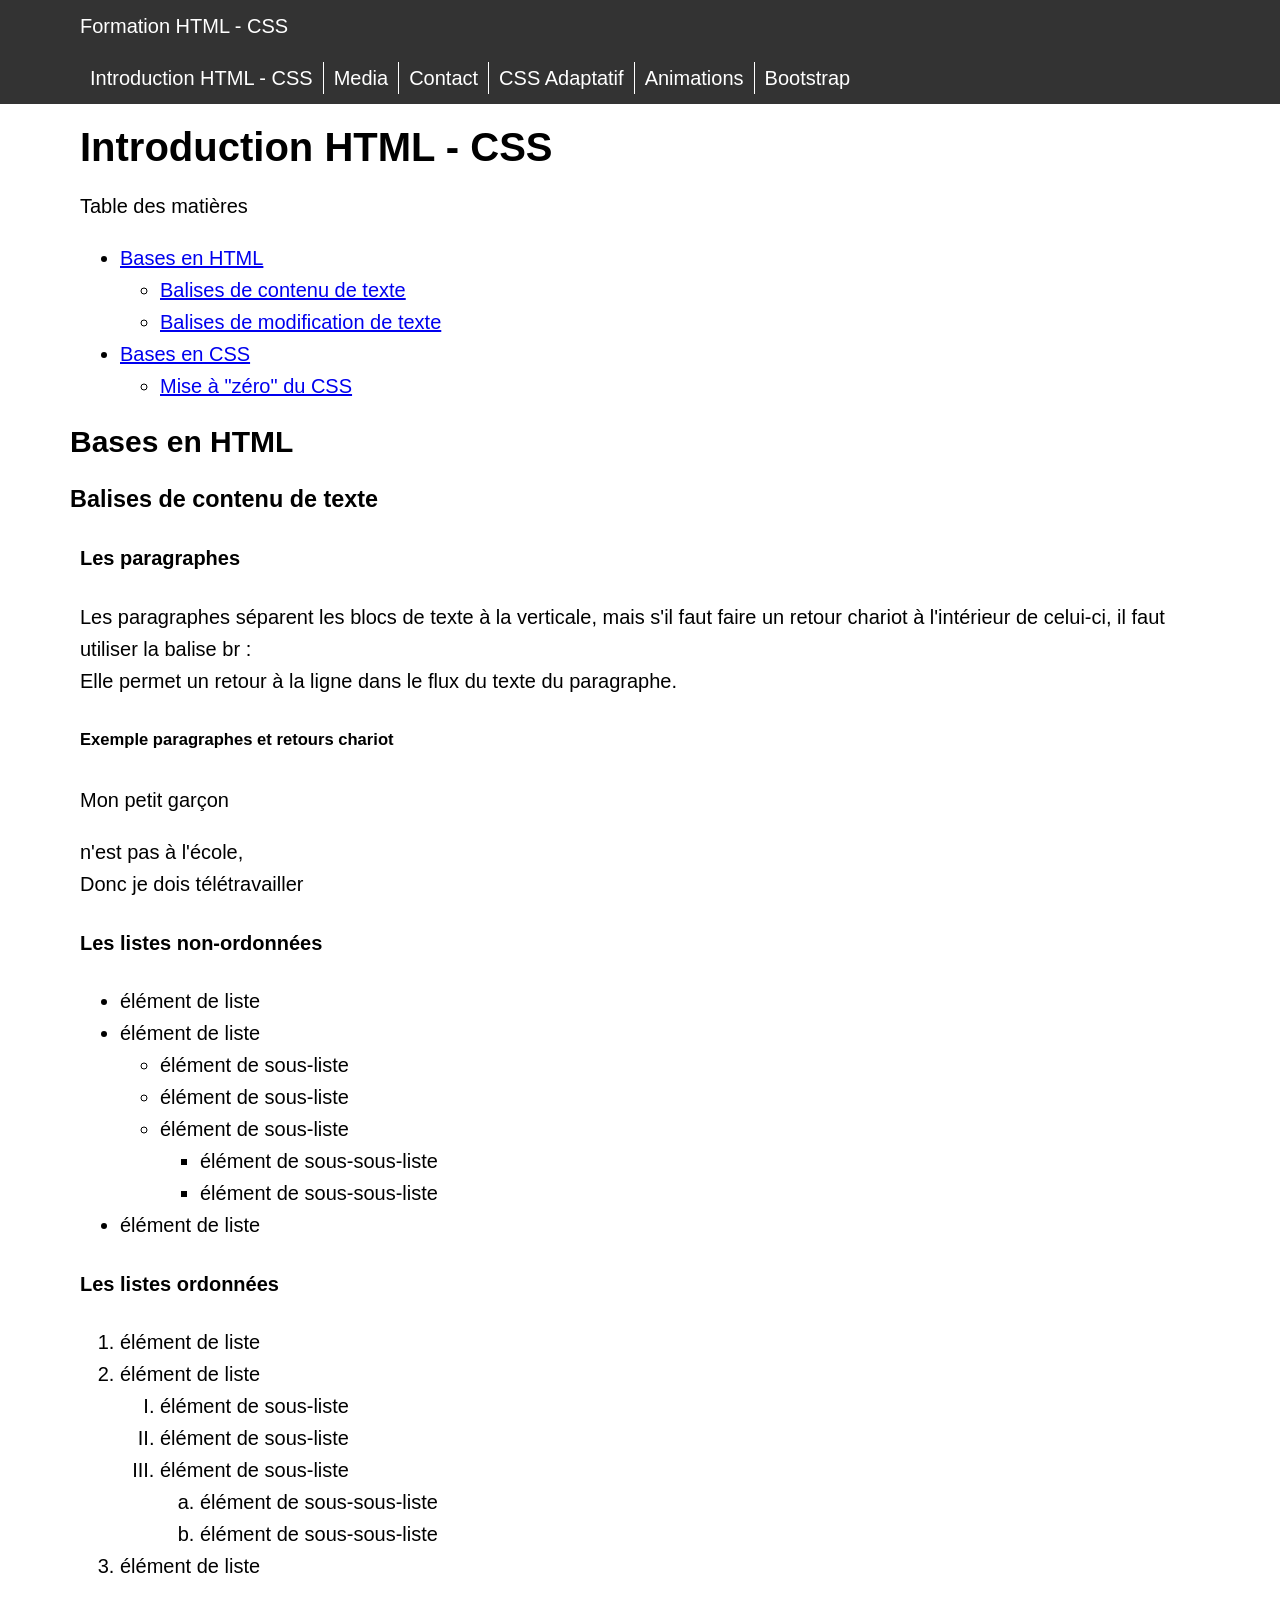
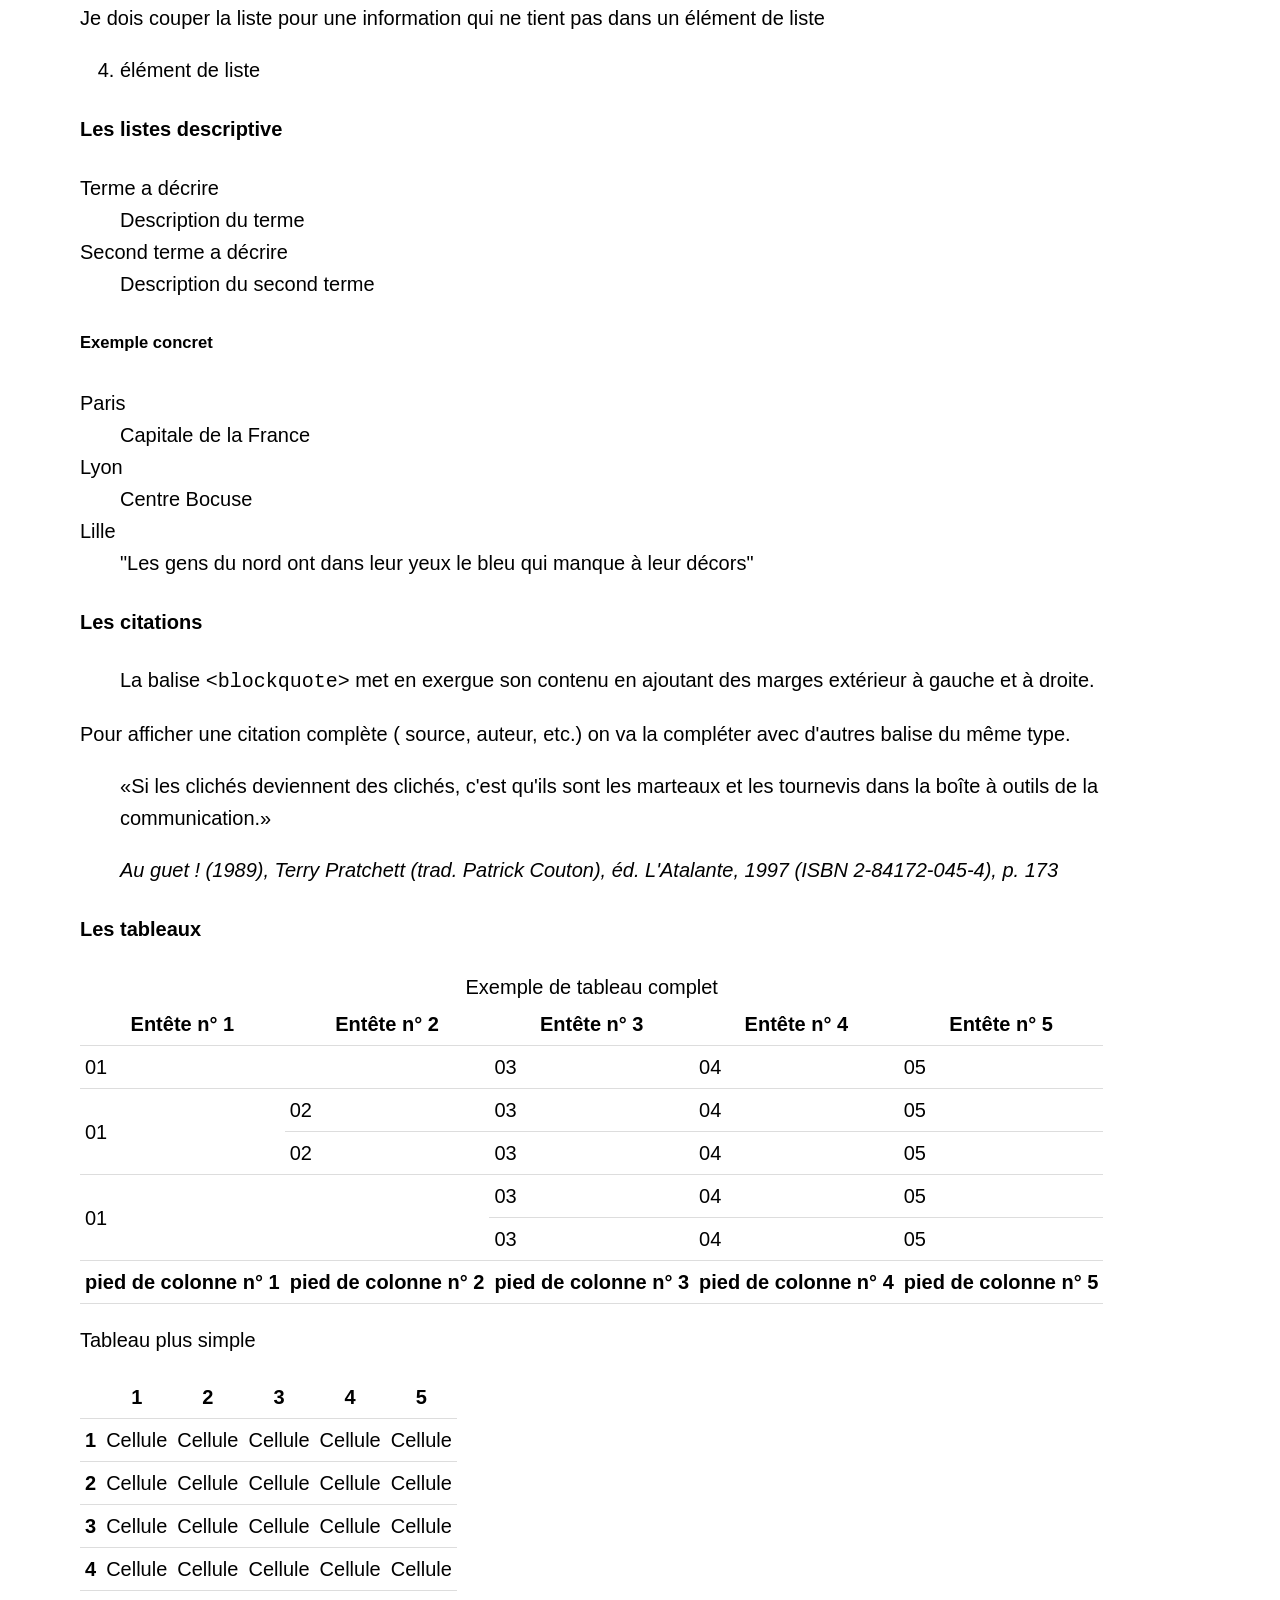
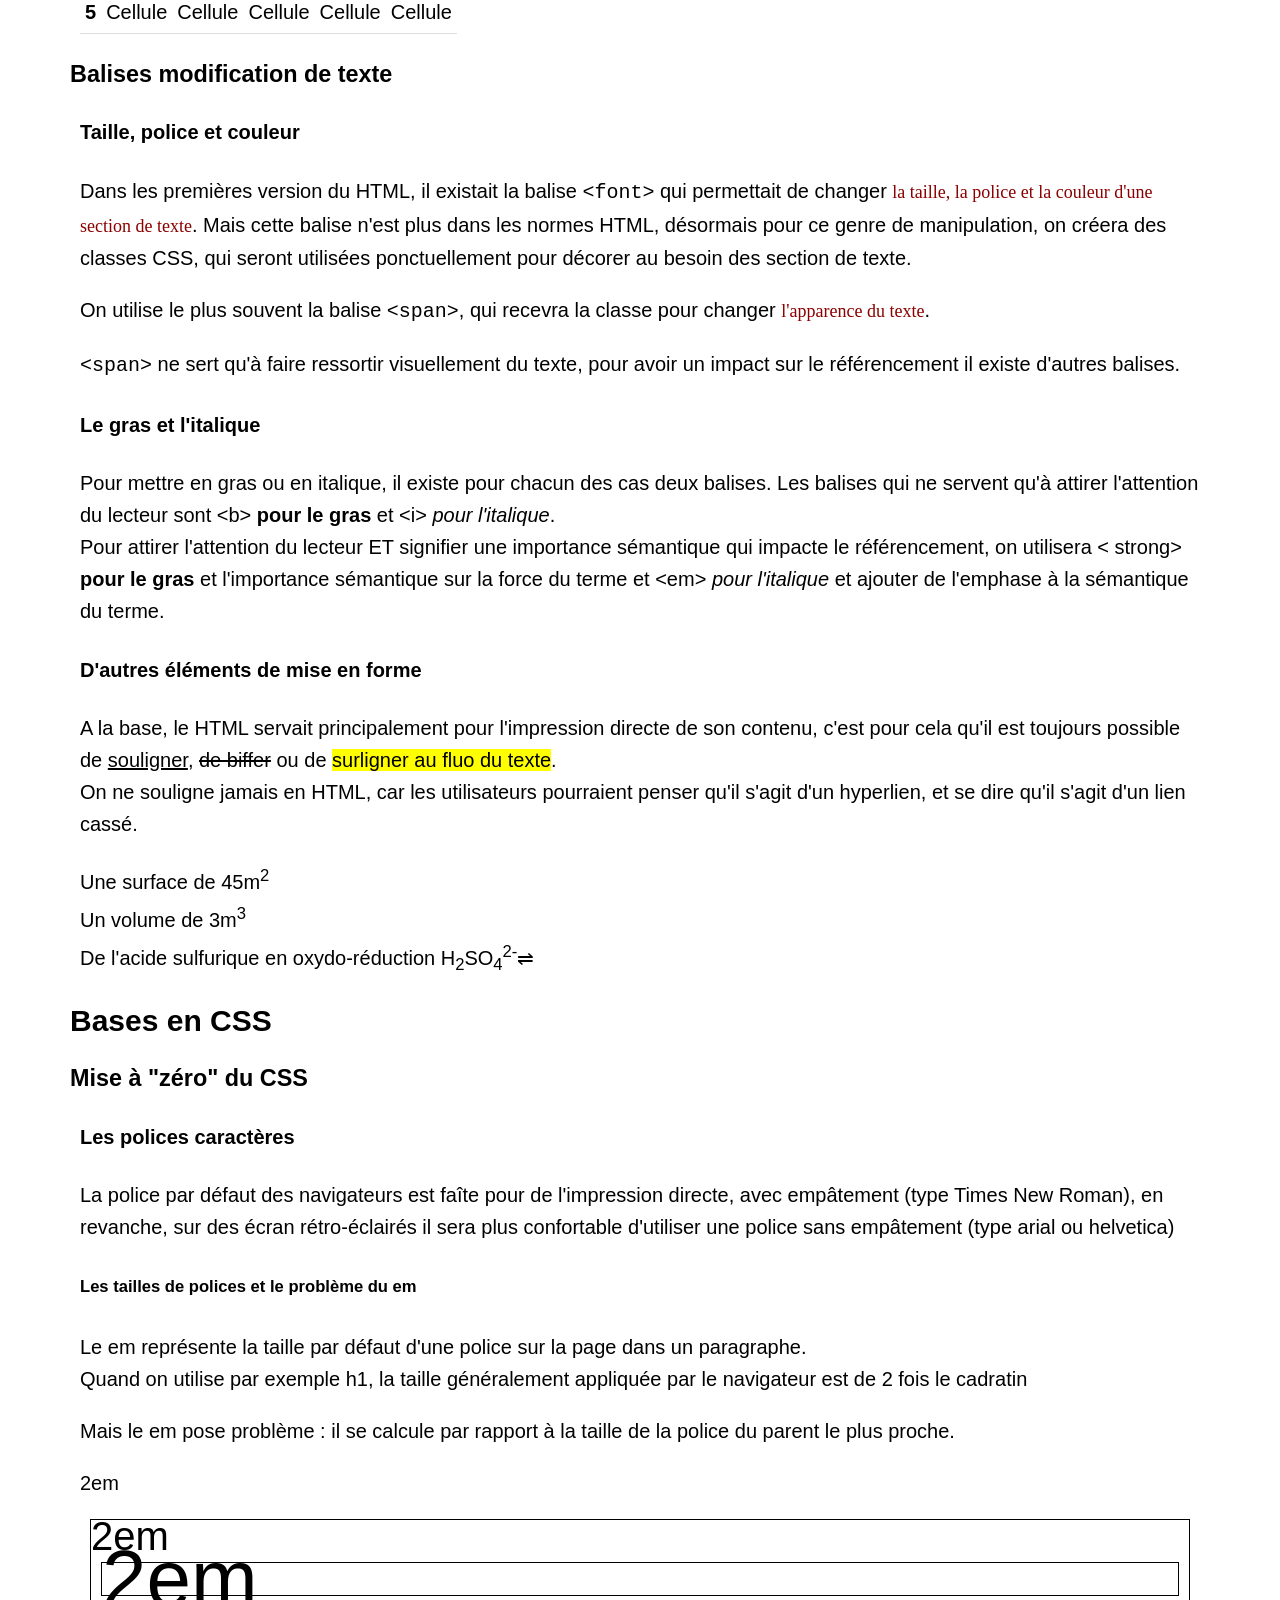
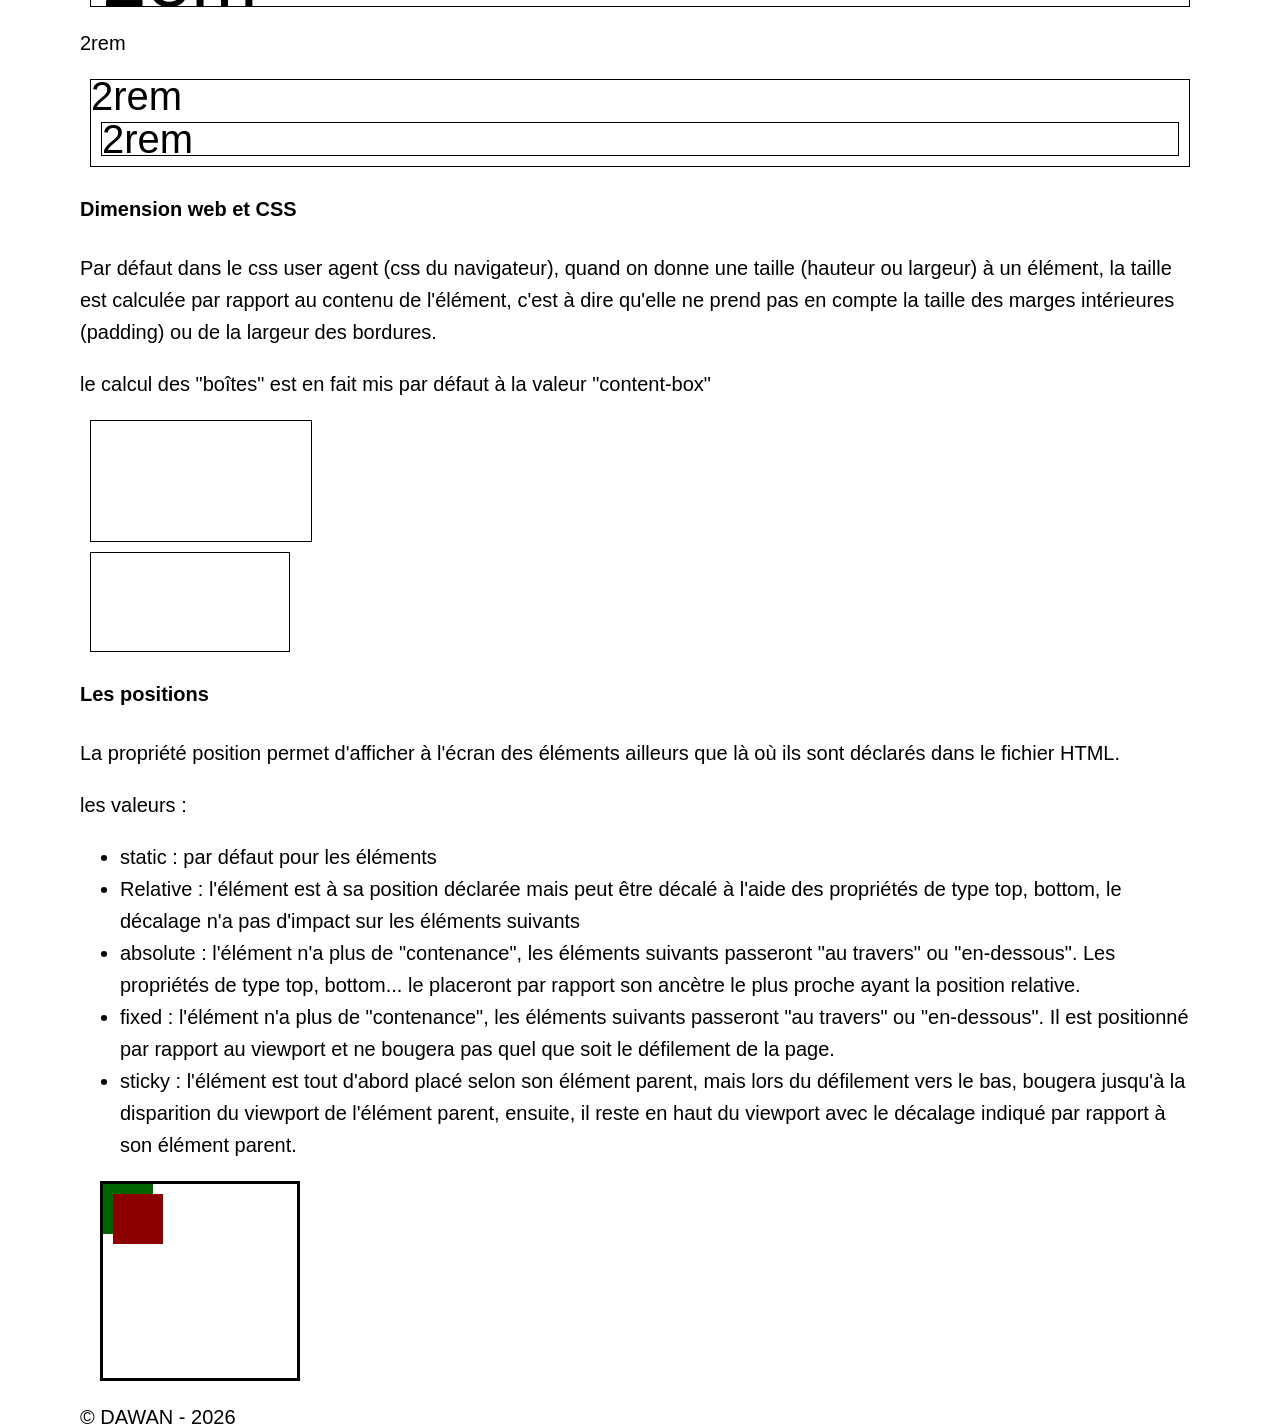
==== commit e96d726c: "css adaptatif flex, grid" ====
--- a/index.html
+++ b/index.html
@@ -18,16 +18,16 @@
 
 <body>
     <header role="banner">
-        <div>
+        <div class="container">
             <span>Formation HTML - CSS</span>
         </div>
     </header>
     <nav role="navigation">
-        <div>
+        <div class="container">
             <ul>
                 <li><a href="./index.html" title="Introduction HTML - CSS" aria-current="page" target="_self">Introduction HTML - CSS</a></li>
                 <li><a href="./media.html" title="Les media en HTML - CSS" target="_self">Media</a></li>
-                <li><a href="./formulaire.html" title="Les formulaire en HTML - CSS" target="_self">Contact</a></li>
+                <li><a href="./formulaire.html" title="Les formulaires en HTML - CSS" target="_self">Contact</a></li>
                 <li><a href="./adaptatif.html" title="Le CSS Adaptatif" target="_self">CSS Adaptatif</a></li>
                 <li><a href="./animations.html" title="Les animations en HTML - CSS" target="_self">Animations</a></li>
                 <li><a href="./bootstrap.html" title="Le framework CSS bootstrap" target="_self">Bootstrap</a></li>
@@ -35,7 +35,7 @@
         </div>
     </nav>
     <!-- La balise main ne doit apparaître qu'une seule fois par document HTML -->
-    <main>
+    <main class="container">
         <header>
             <!-- l'élément de titre h1 ne doit apparaître qu'une fois par document HTML -->
             <h1>Introduction HTML - CSS</h1>
@@ -179,7 +179,8 @@
             </article>
             <article>
                 <h4>Les tableaux</h4>
-                <table border="1">
+                <div class="table-responsive">
+                <table>
                     <caption>Exemple de tableau complet</caption>
                     <thead>
                         <tr>
@@ -238,6 +239,7 @@
                         </tr>
                     </tfoot>
                 </table>
+                </div>
                 <p>
                     Tableau plus simple
                 </p>
@@ -419,7 +421,7 @@
         </section>
     </main>
     <footer>
-        <div>
+        <div class="container">
             &copy; DAWAN - 2026
         </div>
     </footer>
--- a/css/style.css
+++ b/css/style.css
@@ -144,9 +144,36 @@
 /* Déclarations du :root */
 
 :root{
+    /* Il est possible de créer des variables en CSS qui seront réutilisables dans tout le document */
     font-family: Arial, Helvetica, sans-serif;
-    font-size: 20px;
-    line-height: 1.7rem;
+    --site-font-size: 20px;
+    font-size: var(--site-font-size);
+    /* ce facteur est le taux qui permet d'avoir une hauteur de ligne harmonieuse avec la hauteur de police de base */
+    --line-height-factor: 1.6;
+    /* la hauteur de ligne est calculé par rapport à la taille de la police multipliée par le taux de hauteur de ligne pour rendre le texte accessible */
+    --site-line-height: calc( var(--site-font-size) * var(--line-height-factor) ) ;
+    line-height: var(--site-line-height);
+    --gouttiere: calc( var(--site-font-size) / 2);
+    --header-bg-color: rgb(51, 51, 51);
+    --header-color: rgb(255, 255, 255);
+
+    --light-bg-color: #ddd;
+    --dark-bg-color: #454545;
+    --info-bg-color: #b4d0e8;
+    --danger-bg-color: #f1aeb5;
+    --success-bg-color: #a3cfbb;
+    --warning-bg-color: #f1d3ae;
+
+    --light-border-color: #666;
+    --dark-border-color: black;
+    --info-border-color: #1583e3;
+    --danger-border-color: #ea2a3d;
+    --success-border-color: #07ca73;
+    --warning-border-color: #ec8a12;
+
+    --dark-color: white;
+
+    --darkgreen: #072620;
 }
 
 /* Déclarations générales */
@@ -155,7 +182,67 @@
     box-sizing: border-box;
 }
 
+/* Les éléments de formulaire */
+
+form.contact-form{
+    max-width: 600px;
+    margin-left: auto;
+    margin-right: auto;
+}
+
+.contact-form input:focus,
+.contact-form input:focus-visible{
+    outline-color:var(--info-border-color);
+}
+
+.contact-form input:valid, 
+.contact-form select:valid,
+.contact-form textarea:valid{
+    border-color: var(--success-bg-color);
+}
+
+.contact-form input:invalid, 
+.contact-form select:invalid,
+.contact-form textarea:invalid{
+    border-color: var(--danger-bg-color);
+}
+
+input[type="text"],
+input[type="email"],
+input[type="number"],
+select,
+textarea{
+    border-style: solid;
+    border-radius: calc( var(--gouttiere) / 4 );
+    border-width: 2px;
+    font-size: var(--site-font-size);
+    height: var(--site-line-height);
+}
+
+.contact-form textarea{
+    width: 100%;
+    height: 25vh;
+}
+
+table{
+    border-collapse: collapse;
+}
+
+table tr{
+    border-bottom: 1px solid var(--light-bg-color);
+}
+
+table th, table td{
+    padding: calc( var(--gouttiere) / 2 );
+}
+
 /* Déclaration de classes */
+
+.container{
+    width: 100%;
+    margin-left: auto;
+    margin-right: auto;
+}
 
 .danger{
     font-size: large;
@@ -189,8 +276,268 @@
     background-color: darkgreen;
 }
 
+.vignette-100,
+.miniature-100,
+.avatar-100{
+    width: 100px;
+    height: 100px;
+    background-color: var(--header-bg-color);
+    object-position: center center;
+}
+
+.vignette-100{
+    object-fit: cover;
+}
+
+.miniature-100{
+    object-fit: contain;
+}
+
+.avatar-100{
+    object-fit: contain;
+    border-radius: 50%;
+}
+
+.img-fluid{
+    max-width: 100%;
+}
+
+figure.media-legend{
+    background-color: var(--header-bg-color);
+    color: var(--header-color);
+    display: inline-block;
+    padding: var(--gouttiere);
+    border-radius: calc(var(--gouttiere) / 1);
+}
+
+figure.media-legend > div{
+    display: table;
+}
+
+figure.media-legend figcaption{
+    display: table-caption;
+    caption-side: bottom;
+    text-align: center;
+}
+
+.video{
+    position:relative;
+    height:0;
+    overflow:hidden;
+}
+
+.video-16-9{
+    padding-bottom:56.25%;
+}
+
+.video-4-3{
+    padding-bottom:75%;
+}
+
+.video > *{
+    width:100%; 
+    height:100%; 
+    position:absolute; 
+    left:0px; 
+    top:0px; 
+    overflow:hidden; 
+    border:none;
+}
+
+.message{
+    margin: var(--gouttiere);
+    padding: calc(var(--gouttiere) / 2) ;
+    font-size: 0.8rem;
+    font-style: italic;
+    border: 2px solid transparent;
+    border-radius: calc(var(--gouttiere) / 2) ;
+}
+
+.btn{
+    margin: calc( var(--gouttiere) /2);
+    padding: calc( var(--gouttiere) /2);
+    border: 2px solid transparent;
+    border-radius: calc( var(--gouttiere) /2);
+    cursor: pointer;
+}
+
+.btn:hover,
+.btn:focus,
+.btn:focus-visible{
+    opacity: 0.8;
+}
+
+.message-info,
+.btn-info,
+.table-info tr{
+    border-color: var(--info-border-color);
+    background-color: var(--info-bg-color);
+}
+.message-light,
+.btn-light,
+.table-light tr{
+    border-color: var(--light-border-color);
+    background-color: var(--light-bg-color);
+}
+.message-dark,
+.btn-dark,
+.table-dark tr{
+    border-color: var(--dark-border-color);
+    background-color: var(--dark-bg-color);
+    color: var(--dark-color);
+}
+.message-danger,
+.btn-danger,
+.table-danger tr{
+    border-color: var(--danger-border-color);
+    background-color: var(--danger-bg-color);
+}
+.message-success,
+.btn-success,
+.table-success tr{
+    border-color: var(--success-border-color);
+    background-color: var(--success-bg-color);
+}
+
+.message-warning,
+.btn-warning,
+.table-warning tr{
+    border-color: var(--warning-border-color);
+    background-color: var(--warning-bg-color);
+}
+
+/* gérer le "dépassement de contenu d'une boîte avec overflow */
+.table-responsive{
+    overflow-x: auto;
+}
+
 /* Déclaration selon la structure de la page */
 
-
+body{
+    margin: 0;
+}
+
+body > header > *,
+body > nav > *,
+main > header,
+main > aside,
+section > header,
+section article,
+body > footer > *{
+    padding-left: var(--gouttiere);
+    padding-right: var(--gouttiere);
+}
+
+body > header,
+body > nav{
+    background-color: var(--header-bg-color);
+    color: var(--header-color);
+    padding: 10px 0;
+}
+
+
+body > nav ul{
+    list-style-type: none;
+    padding-left: 0;
+    margin: 0;
+}
+
+body > nav li{
+    border-top: 1px solid var(--header-color)
+}
+
+body > nav a,
+body > nav a:visited{
+    color: var(--header-color);
+    text-decoration: none;
+    display: block;
+}
+
+body > nav a:hover,
+body > nav a:focus,
+body > nav a:focus-visible{
+    color: var(--header-bg-color);
+    background-color: var(--header-color);
+    outline: none;
+}
+
+/* css pour le print */
+
+@media print {
+    :root{
+        font-family: unset;
+        font-size: unset;
+        line-height: unset;
+    }
+
+    body > nav{
+        display: none;
+    }
+}
 
 /* Déclarations pour l'adaptatif */
+/*
+les points de ruptures les plus utilisés en adaptatif
+
+la plupart des css adaptatifs reprennent ceux proposés par bootstrap
+
+|min-width (largeur de l'écran)     | largeur du contenu a "restreindre"|
+|-----------------------------------|-----------------------------------|
+|smartphone < 576px                 |   100% de l'espace disponible     |
+|small <= 576px => sm               |   540px de l'espace disponible    |
+|medium <= 768px  => md             |   720px de l'espace disponible    |
+|large <= 992px   => lg             |   960px de l'espace disponible    |
+|extra-large <= 1200px => xl        |   1140px de l'espace disponible   |
+|extra-extra-large <= 1400px => xxl |   1320px de l'espace disponible   |
+|-----------------------------------|-----------------------------------|
+
+*/
+
+@media screen and (min-width: 576px) {
+    .container{
+        width: 540px;
+    }
+}
+
+@media screen and (min-width: 768px) {
+    .container{
+        width: 720px;
+    }
+}
+
+@media screen and (min-width: 992px) {
+    .container{
+        width: 960px;
+    }
+
+    body > nav ul{
+        display: flex;
+        flex-wrap: wrap;
+    }
+
+    body > nav li{
+        border-top: unset;
+        border-right: 1px solid var(--header-color);
+    }
+
+    body > nav li:last-child{
+        border-right: unset;
+    }
+
+    body > nav a{
+        padding-left: var(--gouttiere);
+        padding-right: var(--gouttiere);
+    }
+}
+
+@media screen and (min-width: 1200px) {
+    .container{
+        width: 1140px;
+    }
+}
+
+@media screen and (min-width: 1400px) {
+    .container{
+        width: 1320px;
+    }
+}
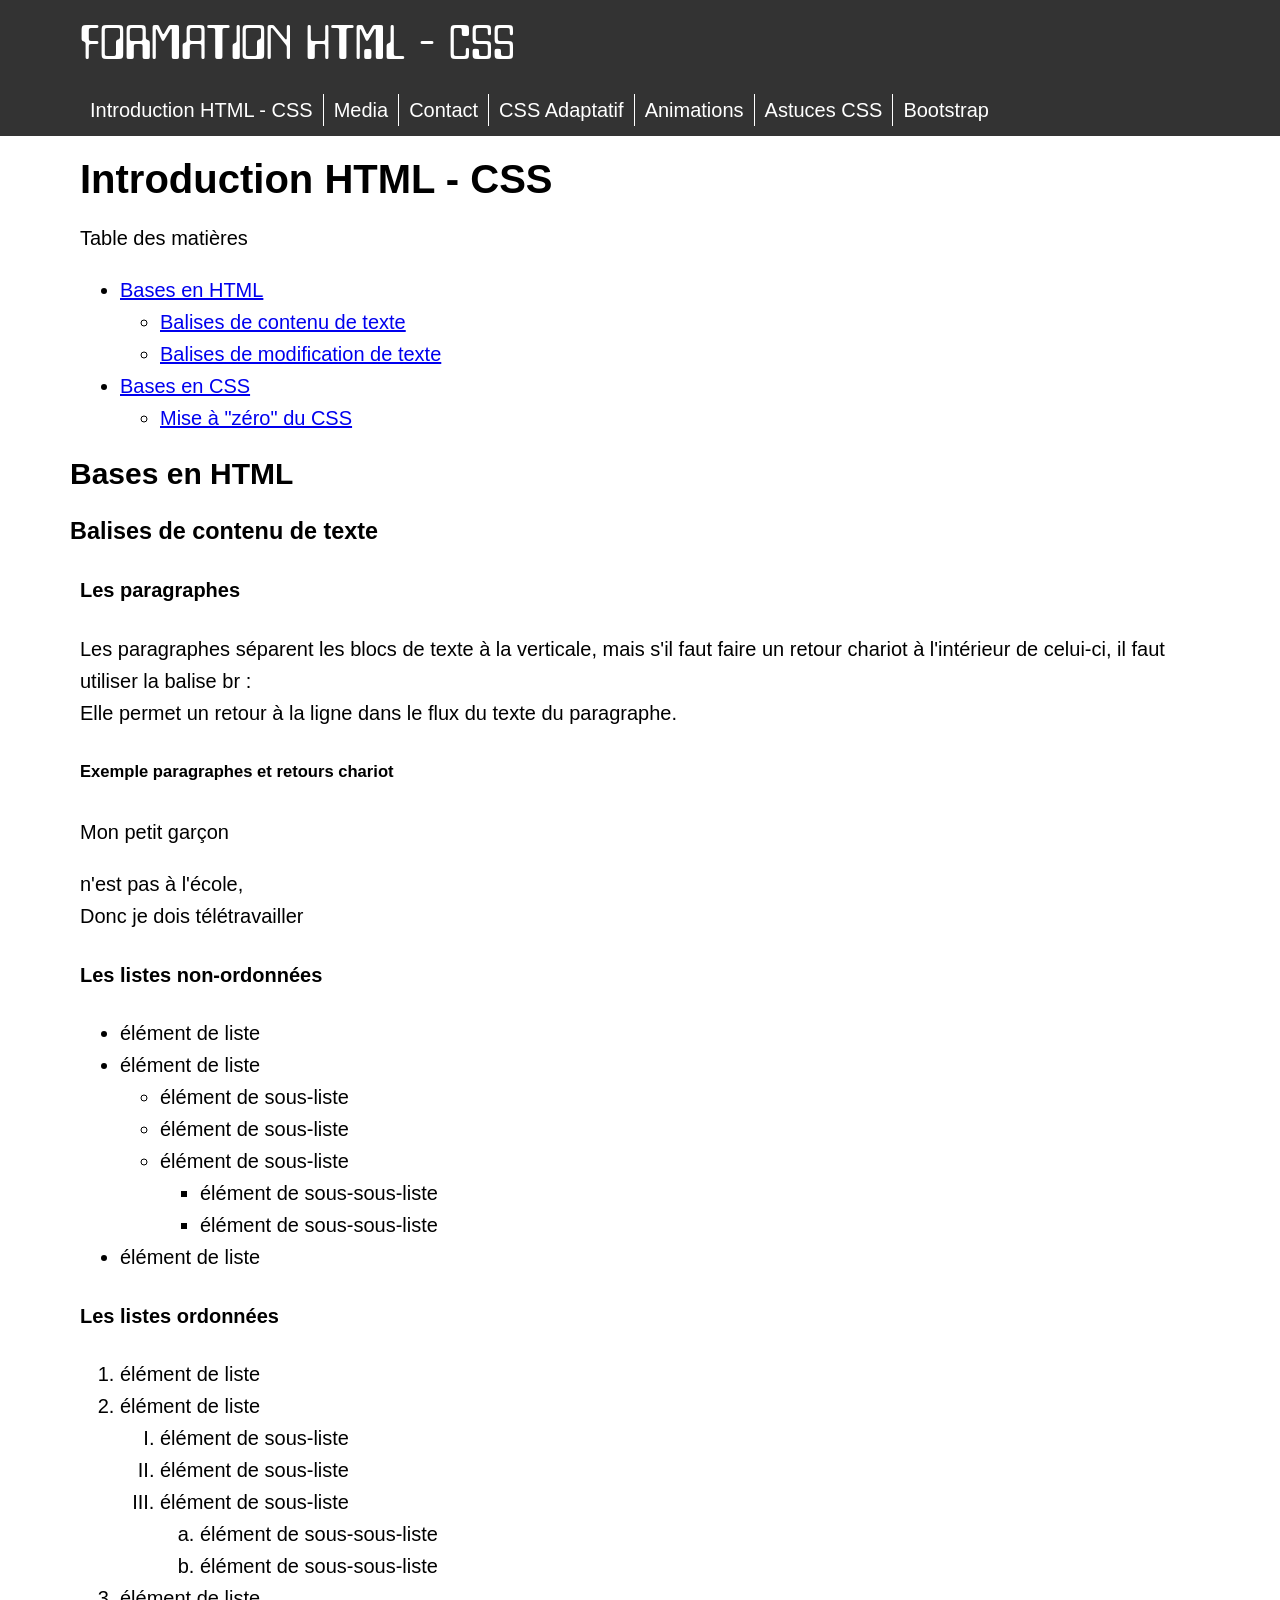
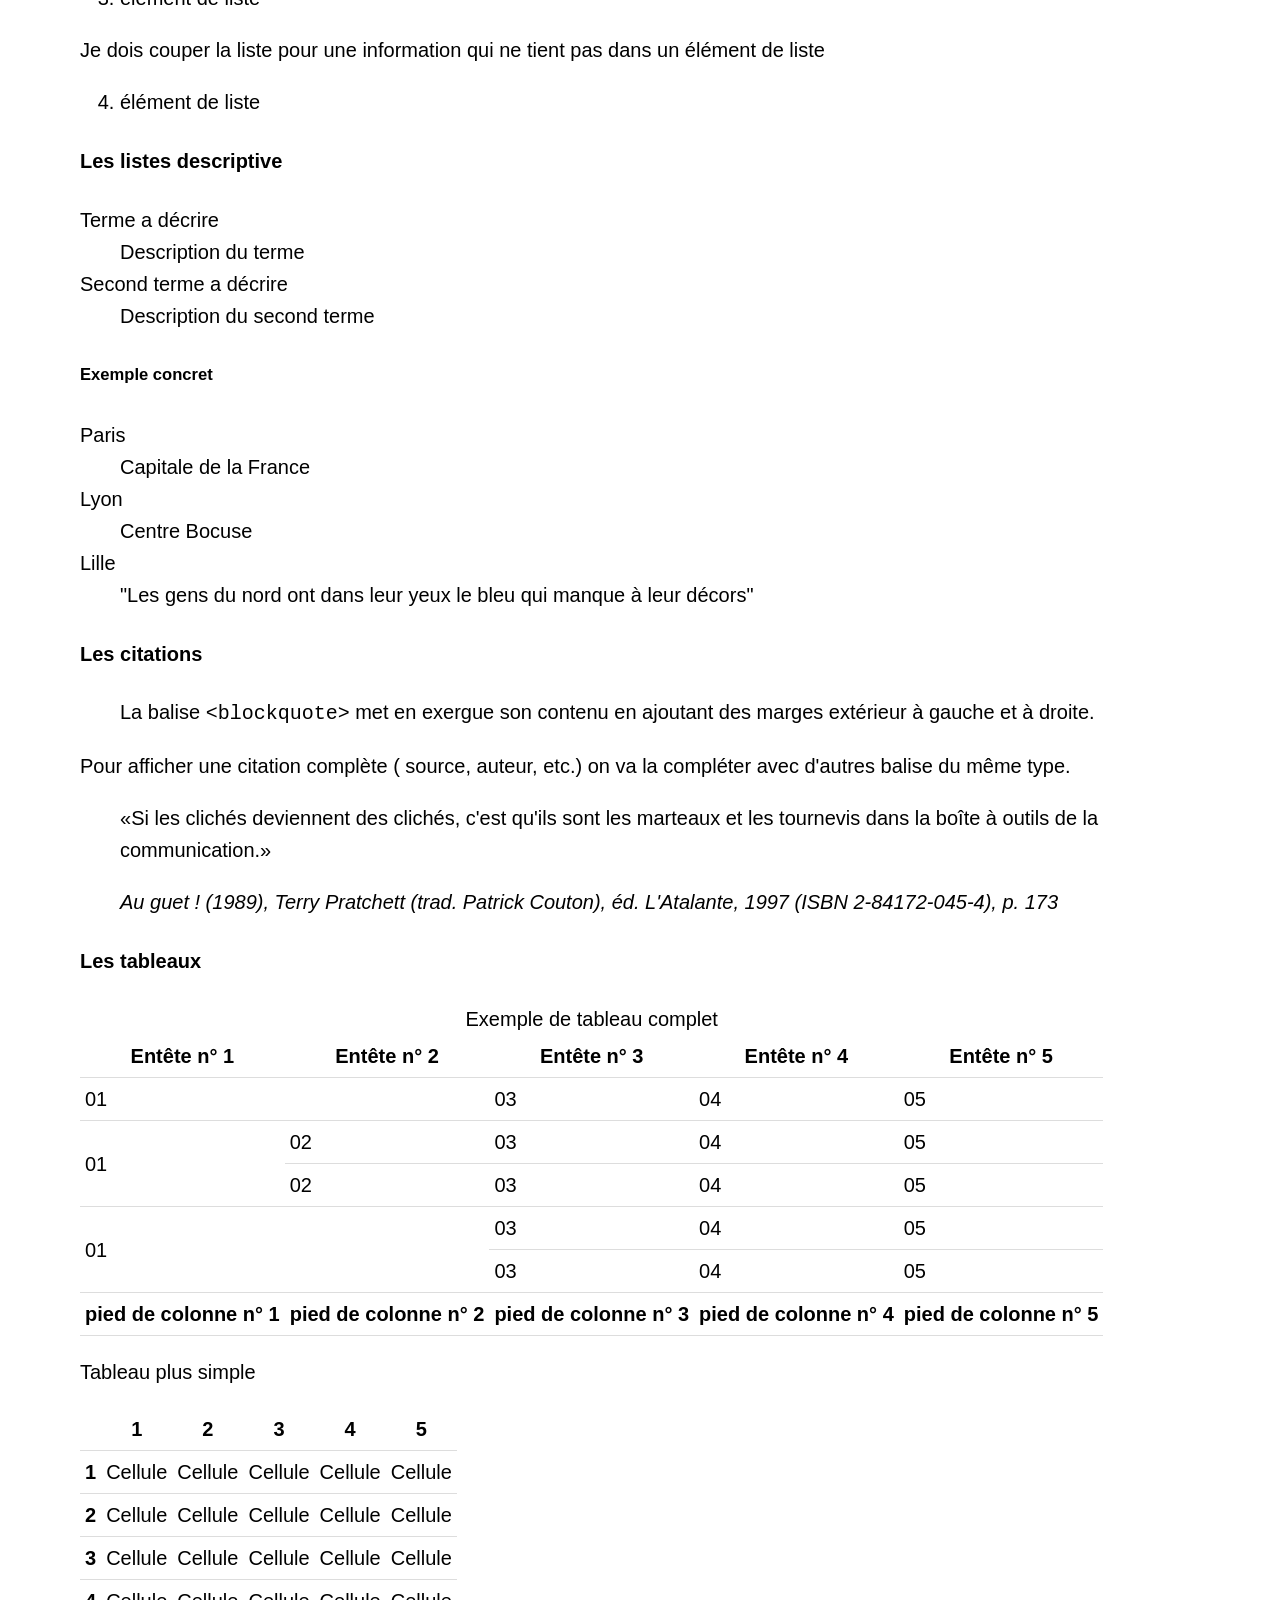
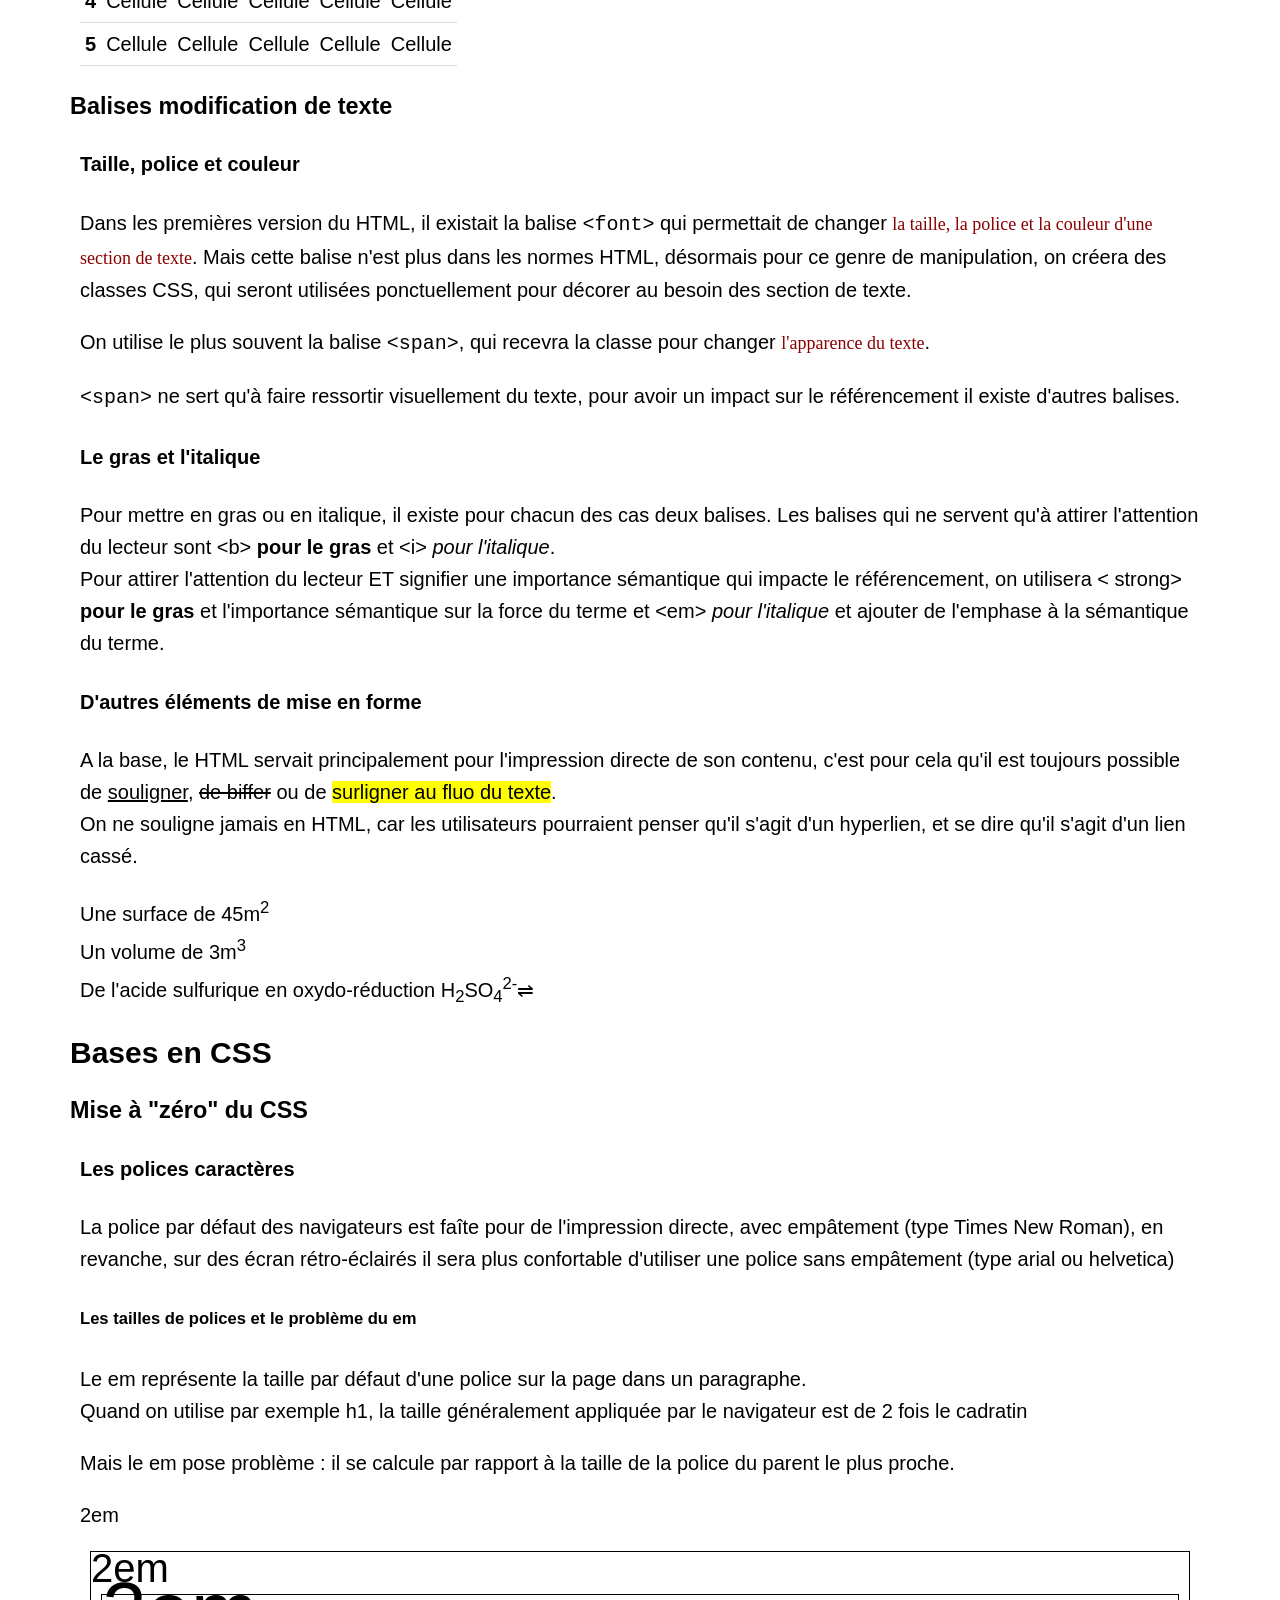
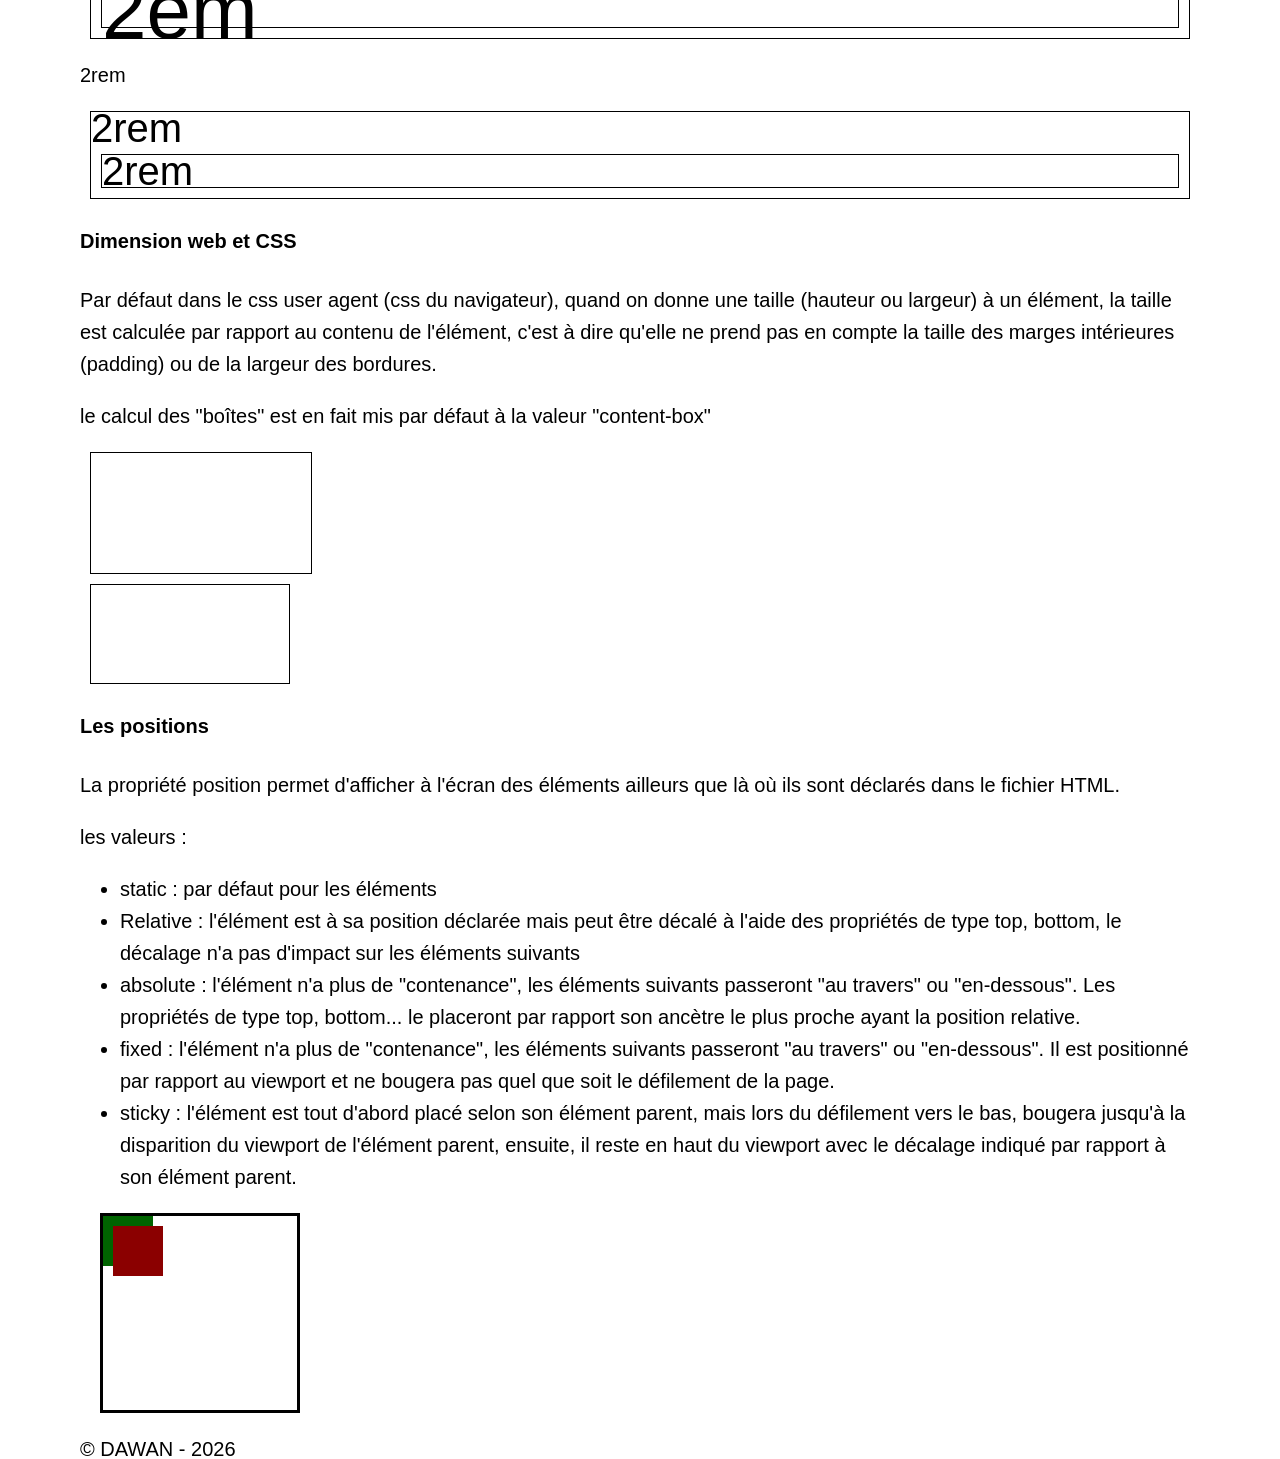
==== commit 72b9f5a9: "animate CSS - keyframes pt 2 et trucs css icone dans before pt 2" ====
--- a/index.html
+++ b/index.html
@@ -19,7 +19,7 @@
 <body>
     <header role="banner">
         <div class="container">
-            <span>Formation HTML - CSS</span>
+            <span class="site-title">Formation HTML - CSS</span>
         </div>
     </header>
     <nav role="navigation">
@@ -30,6 +30,7 @@
                 <li><a href="./formulaire.html" title="Les formulaires en HTML - CSS" target="_self">Contact</a></li>
                 <li><a href="./adaptatif.html" title="Le CSS Adaptatif" target="_self">CSS Adaptatif</a></li>
                 <li><a href="./animations.html" title="Les animations en HTML - CSS" target="_self">Animations</a></li>
+                <li><a href="./design.html" title="Des astuces CSS" target="_self">Astuces CSS</a></li>
                 <li><a href="./bootstrap.html" title="Le framework CSS bootstrap" target="_self">Bootstrap</a></li>
             </ul>
         </div>
--- a/css/style.css
+++ b/css/style.css
@@ -139,19 +139,24 @@
 
 */
 /* Imports de CSS */
-
+/* Les imports de CSS dans un fichier CSS nécéssitent d^ter fait en tout premier, avant toutes autres déclarations CSS (hors commentaires et autres imports) */
+@import url('./bootstrap-icons.css');
+@import url('./LazenbyCompSmooth.css');
 
 /* Déclarations du :root */
 
 :root{
     /* Il est possible de créer des variables en CSS qui seront réutilisables dans tout le document */
     font-family: Arial, Helvetica, sans-serif;
+    --site-title-font: 'LazenbyCompSmooth';
     --site-font-size: 20px;
+    --site-title-font-size: calc( var(--site-font-size) * 2 );
     font-size: var(--site-font-size);
     /* ce facteur est le taux qui permet d'avoir une hauteur de ligne harmonieuse avec la hauteur de police de base */
     --line-height-factor: 1.6;
     /* la hauteur de ligne est calculé par rapport à la taille de la police multipliée par le taux de hauteur de ligne pour rendre le texte accessible */
     --site-line-height: calc( var(--site-font-size) * var(--line-height-factor) ) ;
+    --site-title-line-height: calc( var(--site-title-font-size) * var(--line-height-factor) ) ;
     line-height: var(--site-line-height);
     --gouttiere: calc( var(--site-font-size) / 2);
     --header-bg-color: rgb(51, 51, 51);
@@ -238,6 +243,12 @@
 
 /* Déclaration de classes */
 
+.site-title{
+    font-size: var(--site-title-font-size);
+    font-family: var(--site-title-font);
+    line-height: var(--site-title-line-height);
+}
+
 .container{
     width: 100%;
     margin-left: auto;
@@ -367,12 +378,29 @@
     opacity: 0.8;
 }
 
+.message::before{
+    display: inline-block;
+    font-family: 'bootstrap-icons';
+    font-style: normal;
+    font-weight: normal;
+    font-variant: normal;
+    text-transform: none;
+    line-height: 1;
+    vertical-align: -0.125rem;
+}
+
+
 .message-info,
 .btn-info,
 .table-info tr{
     border-color: var(--info-border-color);
     background-color: var(--info-bg-color);
 }
+
+.message-info::before{
+    content: '\F430';
+}
+
 .message-light,
 .btn-light,
 .table-light tr{
@@ -392,6 +420,11 @@
     border-color: var(--danger-border-color);
     background-color: var(--danger-bg-color);
 }
+
+.message-danger::before{
+    content: '\F67B';
+}
+
 .message-success,
 .btn-success,
 .table-success tr{
@@ -399,6 +432,10 @@
     background-color: var(--success-bg-color);
 }
 
+.message-success::before{
+    content: '\F26A';
+}
+
 .message-warning,
 .btn-warning,
 .table-warning tr{
@@ -406,9 +443,220 @@
     background-color: var(--warning-bg-color);
 }
 
+.message-warning::before{
+    content: '\F332';
+}
+
 /* gérer le "dépassement de contenu d'une boîte avec overflow */
 .table-responsive{
     overflow-x: auto;
+}
+
+.left{
+    display: block;
+}
+
+.flexbox{
+    display: flex;
+    flex-wrap: wrap;
+    margin: 1rem 0;
+    height: 150px;
+}
+
+.flexbox > *{
+    height: 50px;
+}
+
+.w-25{
+    width: 25%;
+}
+
+.h-start{
+    justify-content: flex-start;
+}
+
+.h-center{
+    justify-content: center;
+}
+
+.h-end{
+    justify-content: flex-end;
+}
+
+.h-around{
+    justify-content: space-around;
+}
+
+.h-between{
+    justify-content: space-between;
+}
+
+.h-evenly{
+    justify-content: space-evenly;
+}
+
+.v-items-center{
+    align-items: center;
+}
+
+.v-self-start{
+    align-self: flex-start;
+}
+
+.v-self-center{
+    align-self: center;
+}
+
+.v-self-end{
+    align-self: flex-end;
+}
+
+/* classe animations (jour 4) */
+.translation{
+    /* on prépare le type d'animation ou de transformation qu'on va faire à l'élémnet ayant cette classe */
+    transition: transform 0.5s;
+}
+
+.translation:hover{
+    transform: translate(10px, 10px);
+}
+
+.scale-border{
+    transition: transform 2s, border 1s;
+    border: 0px dashed red;
+}
+
+.scale-border:hover{
+    transform: scale(1.1);
+    border-width: 2px;
+    background-color: var(--danger-bg-color);
+}
+
+.espace-animation{
+    width: 100%;
+    padding-bottom: 30%;
+    height: 0;
+    position: relative;
+    border: 1px solid black;
+}
+
+.cercle-anime{
+    position: absolute;
+    width: 50px;
+    height: 50px;
+    border-radius: 50%;
+    background-color: darkorange;
+    display: flex;
+    align-items: center;
+    justify-content: center;
+}
+
+.animation{
+    /* description de l'animation */
+    /*
+    animation c'est une propriété raccourcie
+    animation-name              : nom de l'animation
+    animation-duration          : durée de l'animation
+    animation-timing-function   : la vitesse constante ou non de l'animation
+    animation-delay             : le délais avant que l'animation soit jouée
+    animation-iteration-count   : le nombre de fois que se joue l'animation
+    animation-direction         : le "sens" de l'animation (on commence par la première vers la dernière image clef ou l'inverse)
+    */
+    animation-name: cercle-qui-bouge;
+    animation-timing-function: ease;
+    animation-duration: 5s;
+    animation-iteration-count: infinite;
+}
+
+/* Une fois qu'on a programmé l'animation, il faut définir ses images-clefs */
+
+@keyframes cercle-qui-bouge{
+    0%{
+        left: 0%;
+        top: 25%;
+        transform: rotate(0deg);
+    }
+    20%{
+        top: 0%;
+    }
+    50%{
+        left: 75%;
+        top: 25%;
+        transform: rotate(360deg);
+    }
+    100%{
+        left: 0%;
+        top: 25%;
+    }
+}
+
+.cadre-chargement{
+    width: 100%;
+    border: 1px solid darkgreen;
+    margin: var(--gouttiere);
+    height: auto;
+}
+
+.chargement{
+    height: 0.8rem;
+    margin: var(--gouttiere);
+}
+
+.chargement > *{
+    width: 100%;
+    height: 100%;
+    background-color: darkgreen;
+    animation-name: chargement;
+    animation-duration: 3s;
+    animation-direction: alternate;
+    animation-iteration-count: infinite;
+    transform-origin: left center;
+}
+
+.chargement-1{
+    animation-timing-function: ease;
+}
+
+.chargement-2{
+    animation-timing-function: ease-in;
+}
+
+.chargement-3{
+    animation-timing-function: ease-out;
+}
+
+.chargement-4{
+    animation-timing-function: ease-in-out;
+}
+
+.chargement-5{
+    animation-timing-function: linear;
+}
+
+.chargement-6{
+    animation-timing-function: steps(10, end);
+}
+
+@keyframes chargement{
+    0%{
+        transform: scaleX(0);
+    }
+    90%{
+        transform: scaleX(1);
+    }
+}
+
+.clignoter{
+    animation: clignoter 0.4s infinite alternate;
+}
+
+@keyframes clignoter{
+    from{
+        opacity: 1;
+    }
+    to{
+        opacity: 0;
+    }
 }
 
 /* Déclaration selon la structure de la page */
@@ -451,6 +699,7 @@
     color: var(--header-color);
     text-decoration: none;
     display: block;
+    transition: background-color 0.5s linear, color 0.5s linear;
 }
 
 body > nav a:hover,
@@ -503,6 +752,11 @@
     .container{
         width: 720px;
     }
+
+    .left{
+        display: inline;
+        float: left;
+    }
 }
 
 @media screen and (min-width: 992px) {
